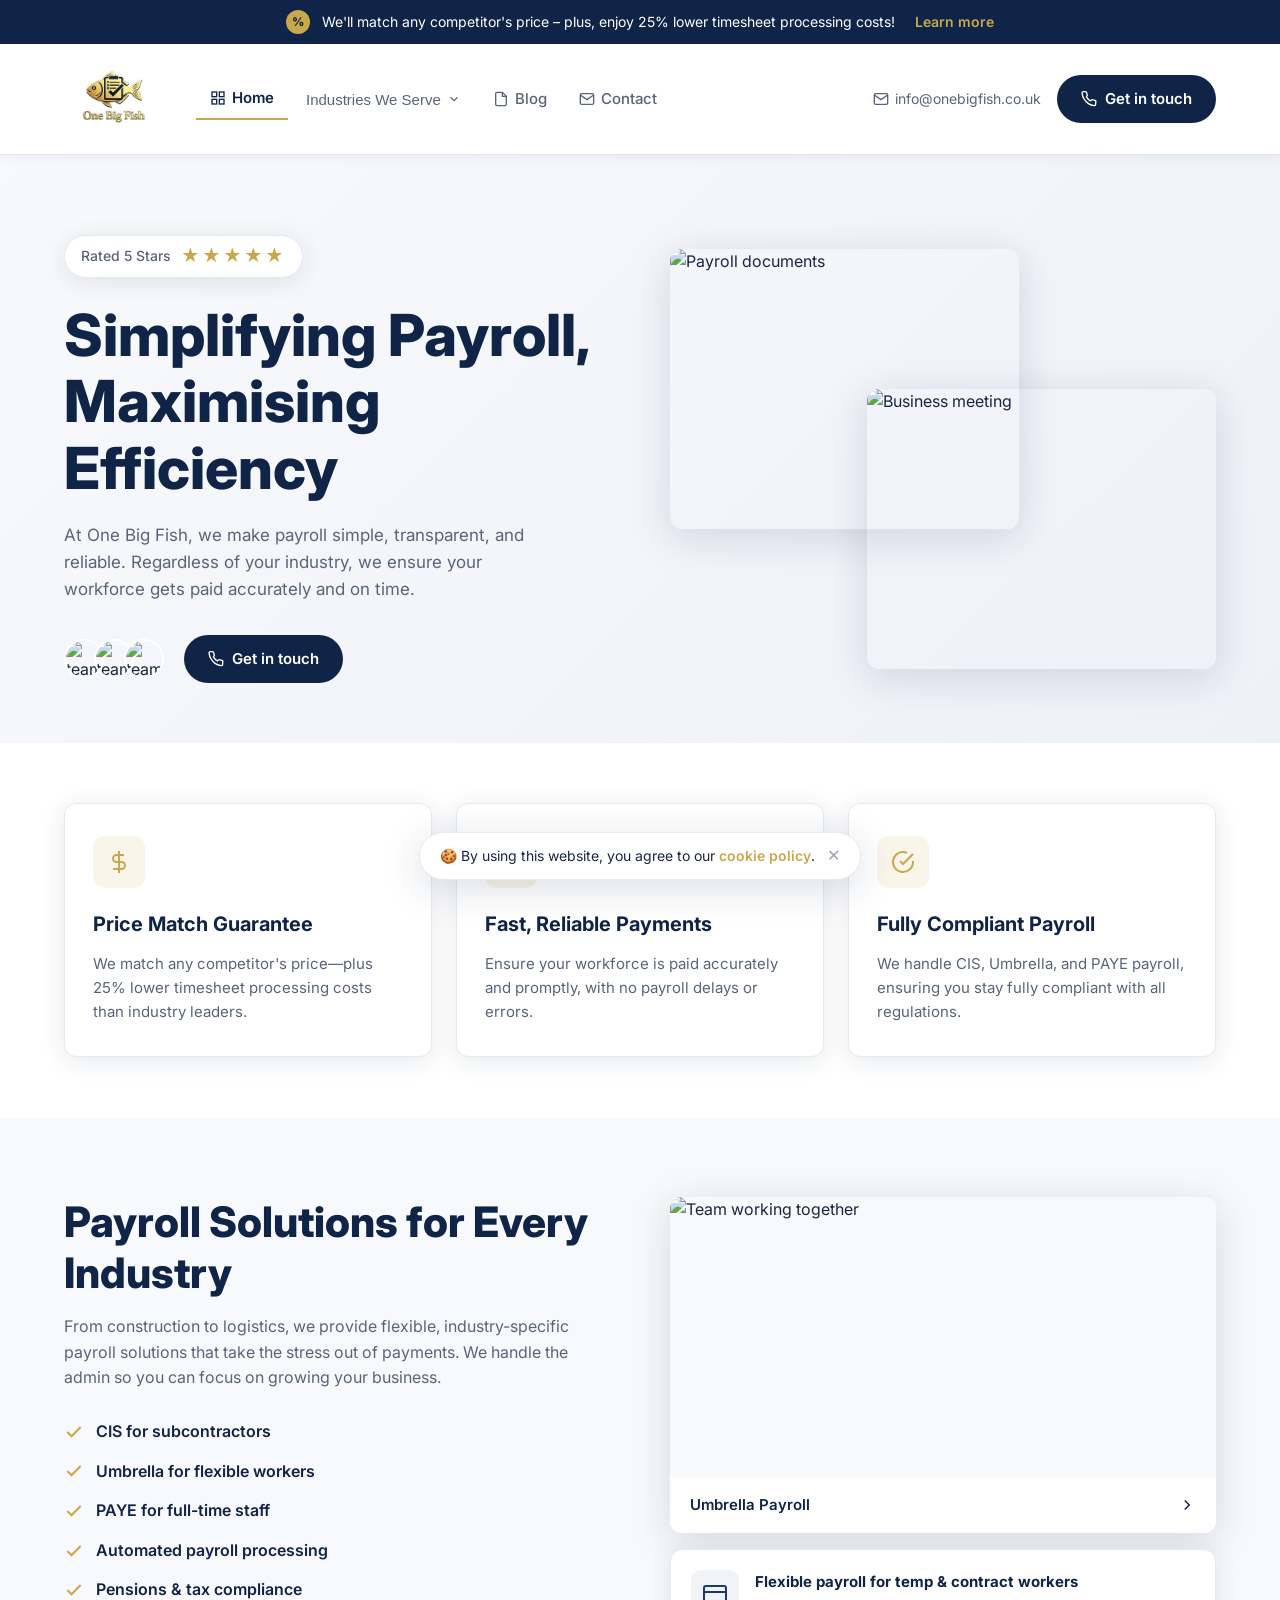
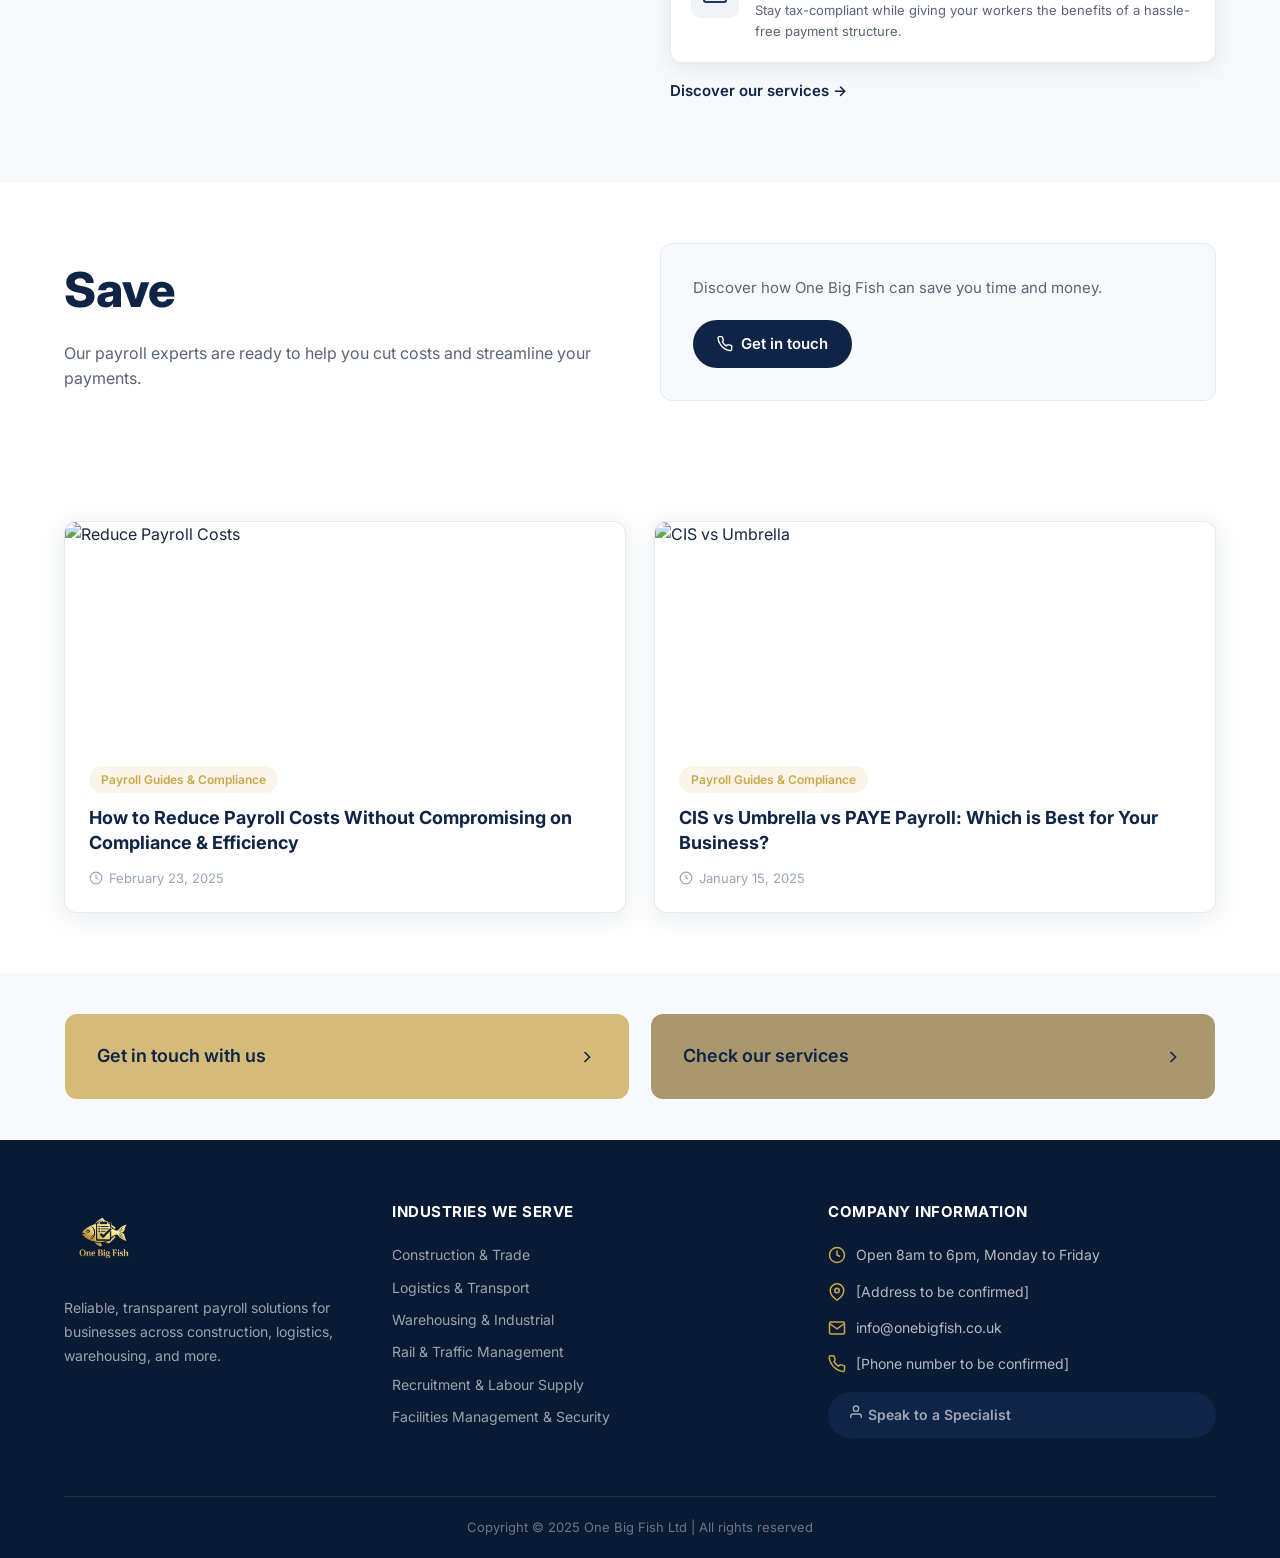
==== index.html @ beb36ab1 "Add files via upload" ====
<!DOCTYPE html>
<html lang="en">
<head>
  <meta charset="UTF-8" />
  <meta name="viewport" content="width=device-width, initial-scale=1.0" />
  <title>One Big Fish – Simplifying Payroll, Maximising Efficiency</title>
  <link rel="stylesheet" href="styles.css" />
  <link href="https://fonts.googleapis.com/css2?family=Inter:wght@400;500;600;700;800&display=swap" rel="stylesheet" />
</head>
<body>

<!-- Cookie Banner -->
<div class="cookie-banner" id="cookieBanner">
  <span>🍪 By using this website, you agree to our <a href="#">cookie policy</a>.</span>
  <button onclick="document.getElementById('cookieBanner').style.display='none'">✕</button>
</div>

<!-- Promo Bar -->
<div class="promo-bar">
  <span class="promo-icon">%</span>
  <span>We'll match any competitor's price – plus, enjoy 25% lower timesheet processing costs!</span>
  <a href="contact.html" class="promo-link">Learn more</a>
</div>

<!-- Navigation -->
<nav class="navbar">
  <div class="nav-inner">
    <a href="index.html" class="nav-logo">
      <img src="logo.jpeg" alt="One Big Fish" />
    </a>
    <div class="nav-links">
      <a href="index.html" class="nav-link active">
        <svg width="16" height="16" viewBox="0 0 24 24" fill="none" stroke="currentColor" stroke-width="2"><rect x="3" y="3" width="7" height="7"/><rect x="14" y="3" width="7" height="7"/><rect x="3" y="14" width="7" height="7"/><rect x="14" y="14" width="7" height="7"/></svg>
        Home
      </a>
      <div class="nav-dropdown">
        <button class="nav-link dropdown-toggle">
          Industries We Serve
          <svg width="14" height="14" viewBox="0 0 24 24" fill="none" stroke="currentColor" stroke-width="2"><polyline points="6 9 12 15 18 9"/></svg>
        </button>
        <div class="dropdown-menu">
          <a href="construction-trade.html">🔨 Construction &amp; Trade</a>
          <a href="logistics-transport.html">🚚 Logistics &amp; Transport</a>
          <a href="warehousing-industrial.html">🏭 Warehousing &amp; Industrial</a>
          <a href="rail-traffic-management.html">🚂 Rail &amp; Traffic Management</a>
          <a href="recruitment-labour-supply.html">🌐 Recruitment &amp; Labour Supply</a>
          <a href="facilities-management-security.html">🏢 Facilities Management &amp; Security</a>
        </div>
      </div>
      <a href="blog.html" class="nav-link">
        <svg width="16" height="16" viewBox="0 0 24 24" fill="none" stroke="currentColor" stroke-width="2"><path d="M14 2H6a2 2 0 0 0-2 2v16a2 2 0 0 0 2 2h12a2 2 0 0 0 2-2V8z"/><polyline points="14 2 14 8 20 8"/></svg>
        Blog
      </a>
      <a href="contact.html" class="nav-link">
        <svg width="16" height="16" viewBox="0 0 24 24" fill="none" stroke="currentColor" stroke-width="2"><path d="M4 4h16c1.1 0 2 .9 2 2v12c0 1.1-.9 2-2 2H4c-1.1 0-2-.9-2-2V6c0-1.1.9-2 2-2z"/><polyline points="22,6 12,13 2,6"/></svg>
        Contact
      </a>
    </div>
    <div class="nav-right">
      <a href="mailto:info@onebigfish.co.uk" class="nav-email">
        <svg width="16" height="16" viewBox="0 0 24 24" fill="none" stroke="currentColor" stroke-width="2"><path d="M4 4h16c1.1 0 2 .9 2 2v12c0 1.1-.9 2-2 2H4c-1.1 0-2-.9-2-2V6c0-1.1.9-2 2-2z"/><polyline points="22,6 12,13 2,6"/></svg>
        info@onebigfish.co.uk
      </a>
      <a href="contact.html" class="btn-primary">
        <svg width="16" height="16" viewBox="0 0 24 24" fill="none" stroke="currentColor" stroke-width="2"><path d="M22 16.92v3a2 2 0 0 1-2.18 2 19.79 19.79 0 0 1-8.63-3.07A19.5 19.5 0 0 1 4.69 12 19.79 19.79 0 0 1 1.61 3.45 2 2 0 0 1 3.58 1h3a2 2 0 0 1 2 1.72 12.84 12.84 0 0 0 .7 2.81 2 2 0 0 1-.45 2.11L8.09 8.91a16 16 0 0 0 6 6l1.27-1.27a2 2 0 0 1 2.11-.45 12.84 12.84 0 0 0 2.81.7A2 2 0 0 1 22 16.92z"/></svg>
        Get in touch
      </a>
    </div>
    <button class="hamburger" id="hamburger" onclick="toggleMenu()">
      <span></span><span></span><span></span>
    </button>
  </div>
</nav>

<!-- Mobile Menu -->
<div class="mobile-menu" id="mobileMenu">
  <a href="index.html">Home</a>
  <a href="industries.html">Industries We Serve</a>
  <a href="blog.html">Blog</a>
  <a href="contact.html">Contact</a>
  <a href="contact.html" class="btn-primary">Get in touch</a>
</div>

<!-- Hero Section -->
<section class="hero">
  <div class="hero-inner">
    <div class="hero-content">
      <div class="hero-rating">
        <span class="rating-label">Rated 5 Stars</span>
        <div class="stars">★★★★★</div>
      </div>
      <h1>Simplifying Payroll,<br />Maximising Efficiency</h1>
      <p>At One Big Fish, we make payroll simple, transparent, and reliable. Regardless of your industry, we ensure your workforce gets paid accurately and on time.</p>
      <div class="hero-cta">
        <div class="avatar-stack">
          <img src="https://i.pravatar.cc/40?img=1" alt="team" />
          <img src="https://i.pravatar.cc/40?img=2" alt="team" />
          <img src="https://i.pravatar.cc/40?img=3" alt="team" />
        </div>
        <a href="contact.html" class="btn-primary">
          <svg width="16" height="16" viewBox="0 0 24 24" fill="none" stroke="currentColor" stroke-width="2"><path d="M22 16.92v3a2 2 0 0 1-2.18 2 19.79 19.79 0 0 1-8.63-3.07A19.5 19.5 0 0 1 4.69 12 19.79 19.79 0 0 1 1.61 3.45 2 2 0 0 1 3.58 1h3a2 2 0 0 1 2 1.72 12.84 12.84 0 0 0 .7 2.81 2 2 0 0 1-.45 2.11L8.09 8.91a16 16 0 0 0 6 6l1.27-1.27a2 2 0 0 1 2.11-.45 12.84 12.84 0 0 0 2.81.7A2 2 0 0 1 22 16.92z"/></svg>
          Get in touch
        </a>
      </div>
    </div>
    <div class="hero-images">
      <div class="hero-img-top">
        <img src="https://images.unsplash.com/photo-1554224155-6726b3ff858f?w=500&q=80" alt="Payroll documents" />
      </div>
      <div class="hero-img-bottom">
        <img src="https://images.unsplash.com/photo-1521737852567-6949f3f9f2b5?w=500&q=80" alt="Business meeting" />
      </div>
    </div>
  </div>
</section>

<!-- Features Cards -->
<section class="features">
  <div class="container">
    <div class="features-grid">
      <div class="feature-card">
        <div class="feature-icon gold">
          <svg width="24" height="24" viewBox="0 0 24 24" fill="none" stroke="currentColor" stroke-width="2"><line x1="12" y1="1" x2="12" y2="23"/><path d="M17 5H9.5a3.5 3.5 0 0 0 0 7h5a3.5 3.5 0 0 1 0 7H6"/></svg>
        </div>
        <h3>Price Match Guarantee</h3>
        <p>We match any competitor's price—plus 25% lower timesheet processing costs than industry leaders.</p>
      </div>
      <div class="feature-card">
        <div class="feature-icon gold">
          <svg width="24" height="24" viewBox="0 0 24 24" fill="none" stroke="currentColor" stroke-width="2"><circle cx="12" cy="12" r="10"/><polyline points="12 6 12 12 16 14"/></svg>
        </div>
        <h3>Fast, Reliable Payments</h3>
        <p>Ensure your workforce is paid accurately and promptly, with no payroll delays or errors.</p>
      </div>
      <div class="feature-card">
        <div class="feature-icon gold">
          <svg width="24" height="24" viewBox="0 0 24 24" fill="none" stroke="currentColor" stroke-width="2"><path d="M22 11.08V12a10 10 0 1 1-5.93-9.14"/><polyline points="22 4 12 14.01 9 11.01"/></svg>
        </div>
        <h3>Fully Compliant Payroll</h3>
        <p>We handle CIS, Umbrella, and PAYE payroll, ensuring you stay fully compliant with all regulations.</p>
      </div>
    </div>
  </div>
</section>

<!-- Payroll Solutions Section -->
<section class="solutions">
  <div class="container">
    <div class="solutions-grid">
      <div class="solutions-content">
        <h2>Payroll Solutions for Every Industry</h2>
        <p>From construction to logistics, we provide flexible, industry-specific payroll solutions that take the stress out of payments. We handle the admin so you can focus on growing your business.</p>
        <ul class="checklist">
          <li><svg width="20" height="20" viewBox="0 0 24 24" fill="none" stroke="#C9A84C" stroke-width="2.5"><polyline points="20 6 9 17 4 12"/></svg> CIS for subcontractors</li>
          <li><svg width="20" height="20" viewBox="0 0 24 24" fill="none" stroke="#C9A84C" stroke-width="2.5"><polyline points="20 6 9 17 4 12"/></svg> Umbrella for flexible workers</li>
          <li><svg width="20" height="20" viewBox="0 0 24 24" fill="none" stroke="#C9A84C" stroke-width="2.5"><polyline points="20 6 9 17 4 12"/></svg> PAYE for full-time staff</li>
          <li><svg width="20" height="20" viewBox="0 0 24 24" fill="none" stroke="#C9A84C" stroke-width="2.5"><polyline points="20 6 9 17 4 12"/></svg> Automated payroll processing</li>
          <li><svg width="20" height="20" viewBox="0 0 24 24" fill="none" stroke="#C9A84C" stroke-width="2.5"><polyline points="20 6 9 17 4 12"/></svg> Pensions &amp; tax compliance</li>
        </ul>
      </div>
      <div class="solutions-right">
        <div class="solutions-img-card">
          <img src="https://images.unsplash.com/photo-1600880292203-757bb62b4baf?w=600&q=80" alt="Team working together" />
          <div class="img-label">
            <span>Umbrella Payroll</span>
            <svg width="18" height="18" viewBox="0 0 24 24" fill="none" stroke="currentColor" stroke-width="2"><polyline points="9 18 15 12 9 6"/></svg>
          </div>
        </div>
        <div class="solutions-mini-card">
          <div class="mini-icon">
            <svg width="24" height="24" viewBox="0 0 24 24" fill="none" stroke="#1a3a6b" stroke-width="2"><rect x="1" y="4" width="22" height="16" rx="2" ry="2"/><line x1="1" y1="10" x2="23" y2="10"/></svg>
          </div>
          <div>
            <strong>Flexible payroll for temp &amp; contract workers</strong>
            <p>Stay tax-compliant while giving your workers the benefits of a hassle-free payment structure.</p>
          </div>
        </div>
        <a href="industries.html" class="discover-link">Discover our services →</a>
      </div>
    </div>
  </div>
</section>

<!-- Save Section -->
<section class="save-section">
  <div class="container">
    <div class="save-grid">
      <div class="save-content">
        <h2>Save</h2>
        <p>Our payroll experts are ready to help you cut costs and streamline your payments.</p>
      </div>
      <div class="save-card">
        <p>Discover how One Big Fish can save you time and money.</p>
        <a href="contact.html" class="btn-primary">
          <svg width="16" height="16" viewBox="0 0 24 24" fill="none" stroke="currentColor" stroke-width="2"><path d="M22 16.92v3a2 2 0 0 1-2.18 2 19.79 19.79 0 0 1-8.63-3.07A19.5 19.5 0 0 1 4.69 12 19.79 19.79 0 0 1 1.61 3.45 2 2 0 0 1 3.58 1h3a2 2 0 0 1 2 1.72 12.84 12.84 0 0 0 .7 2.81 2 2 0 0 1-.45 2.11L8.09 8.91a16 16 0 0 0 6 6l1.27-1.27a2 2 0 0 1 2.11-.45 12.84 12.84 0 0 0 2.81.7A2 2 0 0 1 22 16.92z"/></svg>
          Get in touch
        </a>
      </div>
    </div>
  </div>
</section>

<!-- Blog Section -->
<section class="blog-section">
  <div class="container">
    <div class="blog-grid">
      <article class="blog-card">
        <div class="blog-img">
          <img src="https://images.unsplash.com/photo-1573497620053-ea5300f94f21?w=600&q=80" alt="Reduce Payroll Costs" />
        </div>
        <div class="blog-body">
          <span class="blog-tag">Payroll Guides &amp; Compliance</span>
          <h3>How to Reduce Payroll Costs Without Compromising on Compliance &amp; Efficiency</h3>
          <div class="blog-meta">
            <svg width="14" height="14" viewBox="0 0 24 24" fill="none" stroke="currentColor" stroke-width="2"><circle cx="12" cy="12" r="10"/><polyline points="12 6 12 12 16 14"/></svg>
            February 23, 2025
          </div>
        </div>
      </article>
      <article class="blog-card">
        <div class="blog-img">
          <img src="https://images.unsplash.com/photo-1556742049-0cfed4f6a45d?w=600&q=80" alt="CIS vs Umbrella" />
        </div>
        <div class="blog-body">
          <span class="blog-tag">Payroll Guides &amp; Compliance</span>
          <h3>CIS vs Umbrella vs PAYE Payroll: Which is Best for Your Business?</h3>
          <div class="blog-meta">
            <svg width="14" height="14" viewBox="0 0 24 24" fill="none" stroke="currentColor" stroke-width="2"><circle cx="12" cy="12" r="10"/><polyline points="12 6 12 12 16 14"/></svg>
            January 15, 2025
          </div>
        </div>
      </article>
    </div>
  </div>
</section>

<!-- CTA Banner -->
<section class="cta-banner">
  <div class="container">
    <div class="cta-grid">
      <a href="contact.html" class="cta-card cta-card--left">
        <span>Get in touch with us</span>
        <svg width="20" height="20" viewBox="0 0 24 24" fill="none" stroke="currentColor" stroke-width="2"><polyline points="9 18 15 12 9 6"/></svg>
      </a>
      <a href="industries.html" class="cta-card cta-card--right">
        <span>Check our services</span>
        <svg width="20" height="20" viewBox="0 0 24 24" fill="none" stroke="currentColor" stroke-width="2"><polyline points="9 18 15 12 9 6"/></svg>
      </a>
    </div>
  </div>
</section>

<!-- Footer -->
<footer class="footer">
  <div class="container">
    <div class="footer-grid">
      <div class="footer-brand">
        <img src="logo.jpeg" alt="One Big Fish" />
        <p>Reliable, transparent payroll solutions for businesses across construction, logistics, warehousing, and more.</p>
      </div>
      <div class="footer-col">
        <h4>Industries We Serve</h4>
        <a href="construction-trade.html">Construction &amp; Trade</a>
        <a href="logistics-transport.html">Logistics &amp; Transport</a>
        <a href="warehousing-industrial.html">Warehousing &amp; Industrial</a>
        <a href="rail-traffic-management.html">Rail &amp; Traffic Management</a>
        <a href="recruitment-labour-supply.html">Recruitment &amp; Labour Supply</a>
        <a href="facilities-management-security.html">Facilities Management &amp; Security</a>
      </div>
      <div class="footer-col">
        <h4>Company Information</h4>
        <div class="footer-info-item">
          <svg width="18" height="18" viewBox="0 0 24 24" fill="none" stroke="#C9A84C" stroke-width="2"><circle cx="12" cy="12" r="10"/><polyline points="12 6 12 12 16 14"/></svg>
          <span>Open 8am to 6pm, Monday to Friday</span>
        </div>
        <div class="footer-info-item">
          <svg width="18" height="18" viewBox="0 0 24 24" fill="none" stroke="#C9A84C" stroke-width="2"><path d="M21 10c0 7-9 13-9 13s-9-6-9-13a9 9 0 0 1 18 0z"/><circle cx="12" cy="10" r="3"/></svg>
          <span>[Address to be confirmed]</span>
        </div>
        <div class="footer-info-item">
          <svg width="18" height="18" viewBox="0 0 24 24" fill="none" stroke="#C9A84C" stroke-width="2"><path d="M4 4h16c1.1 0 2 .9 2 2v12c0 1.1-.9 2-2 2H4c-1.1 0-2-.9-2-2V6c0-1.1.9-2 2-2z"/><polyline points="22,6 12,13 2,6"/></svg>
          <span>info@onebigfish.co.uk</span>
        </div>
        <div class="footer-info-item">
          <svg width="18" height="18" viewBox="0 0 24 24" fill="none" stroke="#C9A84C" stroke-width="2"><path d="M22 16.92v3a2 2 0 0 1-2.18 2 19.79 19.79 0 0 1-8.63-3.07A19.5 19.5 0 0 1 4.69 12 19.79 19.79 0 0 1 1.61 3.45 2 2 0 0 1 3.58 1h3a2 2 0 0 1 2 1.72 12.84 12.84 0 0 0 .7 2.81 2 2 0 0 1-.45 2.11L8.09 8.91a16 16 0 0 0 6 6l1.27-1.27a2 2 0 0 1 2.11-.45 12.84 12.84 0 0 0 2.81.7A2 2 0 0 1 22 16.92z"/></svg>
          <span>[Phone number to be confirmed]</span>
        </div>
        <a href="contact.html" class="btn-footer">
          <svg width="16" height="16" viewBox="0 0 24 24" fill="none" stroke="currentColor" stroke-width="2"><path d="M20 21v-2a4 4 0 0 0-4-4H8a4 4 0 0 0-4 4v2"/><circle cx="12" cy="7" r="4"/></svg>
          Speak to a Specialist
        </a>
      </div>
    </div>
    <div class="footer-bottom">
      <span>Copyright © 2025 One Big Fish Ltd | All rights reserved</span>
    </div>
  </div>
</footer>

<script src="scripts.js"></script>
</body>
</html>
---- styles.css ----
/* ===== RESET & BASE ===== */
*, *::before, *::after { box-sizing: border-box; margin: 0; padding: 0; }

:root {
  --navy: #0f2447;
  --navy-dark: #091a35;
  --gold: #C9A84C;
  --gold-light: #e8c96d;
  --white: #ffffff;
  --off-white: #f8f9fc;
  --gray-100: #f1f3f7;
  --gray-200: #e5e9f0;
  --gray-400: #9aa3b5;
  --gray-600: #5a6478;
  --gray-800: #2d3748;
  --text: #1a2540;
  --radius: 12px;
  --radius-sm: 8px;
  --shadow: 0 4px 24px rgba(15,36,71,0.10);
  --shadow-lg: 0 8px 40px rgba(15,36,71,0.15);
}

html { scroll-behavior: smooth; }

body {
  font-family: 'Inter', sans-serif;
  color: var(--text);
  background: var(--white);
  line-height: 1.6;
  font-size: 16px;
}

a { text-decoration: none; color: inherit; }
img { max-width: 100%; display: block; }
ul { list-style: none; }

.container {
  max-width: 1200px;
  margin: 0 auto;
  padding: 0 24px;
}

/* ===== BUTTONS ===== */
.btn-primary {
  display: inline-flex;
  align-items: center;
  gap: 8px;
  background: var(--navy);
  color: var(--white);
  padding: 12px 24px;
  border-radius: 50px;
  font-weight: 600;
  font-size: 15px;
  transition: background 0.2s, transform 0.15s;
  white-space: nowrap;
}
.btn-primary:hover { background: var(--gold); color: var(--navy); transform: translateY(-1px); }

.btn-submit {
  width: 100%;
  background: var(--navy);
  color: var(--white);
  padding: 16px;
  border: none;
  border-radius: var(--radius);
  font-size: 16px;
  font-weight: 700;
  cursor: pointer;
  transition: background 0.2s;
}
.btn-submit:hover { background: var(--gold); color: var(--navy); }

.btn-footer {
  display: inline-flex;
  align-items: center;
  gap: 8px;
  background: var(--navy);
  color: var(--white);
  padding: 12px 20px;
  border-radius: 50px;
  font-weight: 600;
  font-size: 14px;
  margin-top: 16px;
  transition: background 0.2s;
}
.btn-footer:hover { background: var(--gold); color: var(--navy); }

/* ===== PROMO BAR ===== */
.promo-bar {
  background: var(--navy);
  color: var(--white);
  display: flex;
  align-items: center;
  justify-content: center;
  gap: 12px;
  padding: 10px 24px;
  font-size: 14px;
}
.promo-icon {
  background: var(--gold);
  color: var(--navy);
  width: 24px; height: 24px;
  border-radius: 50%;
  display: flex; align-items: center; justify-content: center;
  font-weight: 800; font-size: 12px;
  flex-shrink: 0;
}
.promo-link { color: var(--gold); font-weight: 600; margin-left: 8px; }
.promo-link:hover { text-decoration: underline; }

/* ===== NAVBAR ===== */
.navbar {
  background: var(--white);
  border-bottom: 1px solid var(--gray-200);
  position: sticky;
  top: 0;
  z-index: 100;
  box-shadow: 0 2px 12px rgba(15,36,71,0.06);
}
.nav-inner {
  max-width: 1200px;
  margin: 0 auto;
  padding: 0 24px;
  display: flex;
  align-items: center;
  gap: 32px;
  height: 110px;
}
.nav-logo img {
  height: 100px;
  width: auto;
  object-fit: contain;
  border-radius: 8px;
}
.nav-links {
  display: flex;
  align-items: center;
  gap: 4px;
  flex: 1;
}
.nav-link {
  display: flex;
  align-items: center;
  gap: 6px;
  padding: 8px 14px;
  border-radius: var(--radius-sm);
  font-size: 15px;
  font-weight: 500;
  color: var(--gray-600);
  background: none;
  border: none;
  cursor: pointer;
  transition: color 0.2s, background 0.2s;
}
.nav-link:hover, .nav-link.active { color: var(--navy); background: var(--gray-100); }
.nav-link.active { color: var(--navy); font-weight: 600; border-bottom: 2px solid var(--gold); border-radius: 0; background: none; }

/* Dropdown */
.nav-dropdown { position: relative; }
.dropdown-toggle { font-size: 15px; }
.dropdown-menu {
  display: none;
  position: absolute;
  top: calc(100% + 8px);
  left: 0;
  background: var(--white);
  border: 1px solid var(--gray-200);
  border-radius: var(--radius);
  box-shadow: var(--shadow-lg);
  min-width: 240px;
  padding: 8px;
  z-index: 200;
}
.dropdown-menu.open { display: block; }
.dropdown-menu a {
  display: block;
  padding: 10px 14px;
  font-size: 14px;
  color: var(--gray-600);
  border-radius: var(--radius-sm);
  transition: background 0.15s, color 0.15s;
}
.dropdown-menu a:hover { background: var(--gray-100); color: var(--navy); }
.nav-dropdown:hover .dropdown-menu { display: block; }

.nav-right {
  display: flex;
  align-items: center;
  gap: 16px;
  margin-left: auto;
}
.nav-email {
  display: flex;
  align-items: center;
  gap: 6px;
  font-size: 14px;
  color: var(--gray-600);
  transition: color 0.2s;
}
.nav-email:hover { color: var(--navy); }

/* Hamburger */
.hamburger {
  display: none;
  flex-direction: column;
  gap: 5px;
  background: none;
  border: none;
  cursor: pointer;
  padding: 4px;
  margin-left: auto;
}
.hamburger span {
  width: 24px; height: 2px;
  background: var(--navy);
  border-radius: 2px;
  transition: 0.3s;
}

/* Mobile Menu */
.mobile-menu {
  display: none;
  flex-direction: column;
  background: var(--white);
  border-bottom: 1px solid var(--gray-200);
  padding: 16px 24px;
  gap: 8px;
}
.mobile-menu.open { display: flex; }
.mobile-menu a {
  padding: 10px 0;
  font-size: 16px;
  color: var(--gray-600);
  border-bottom: 1px solid var(--gray-100);
}
.mobile-menu a:last-child { border-bottom: none; }

/* ===== COOKIE BANNER ===== */
.cookie-banner {
  position: fixed;
  bottom: 20px;
  left: 50%;
  transform: translateX(-50%);
  background: var(--white);
  border: 1px solid var(--gray-200);
  border-radius: 50px;
  padding: 12px 20px;
  display: flex;
  align-items: center;
  gap: 12px;
  box-shadow: var(--shadow-lg);
  font-size: 14px;
  z-index: 500;
  white-space: nowrap;
}
.cookie-banner a { color: var(--gold); font-weight: 600; }
.cookie-banner button {
  background: none; border: none; cursor: pointer;
  font-size: 16px; color: var(--gray-400);
}

/* ===== HERO ===== */
.hero {
  background: linear-gradient(135deg, #f8f9fc 0%, #eef1f8 100%);
  padding: 80px 0 60px;
  overflow: hidden;
}
.hero-inner {
  max-width: 1200px;
  margin: 0 auto;
  padding: 0 24px;
  display: grid;
  grid-template-columns: 1fr 1fr;
  gap: 60px;
  align-items: center;
}
.hero-rating {
  display: inline-flex;
  align-items: center;
  gap: 10px;
  background: var(--white);
  border: 1px solid var(--gray-200);
  border-radius: 50px;
  padding: 6px 16px;
  margin-bottom: 24px;
  font-size: 14px;
  font-weight: 500;
  box-shadow: var(--shadow);
}
.rating-label { color: var(--gray-600); }
.stars { color: var(--gold); font-size: 18px; letter-spacing: 2px; }

.hero h1 {
  font-size: clamp(36px, 5vw, 58px);
  font-weight: 800;
  color: var(--navy);
  line-height: 1.15;
  margin-bottom: 20px;
}
.hero p {
  font-size: 17px;
  color: var(--gray-600);
  max-width: 480px;
  margin-bottom: 32px;
}
.hero-cta {
  display: flex;
  align-items: center;
  gap: 20px;
}
.avatar-stack {
  display: flex;
}
.avatar-stack img {
  width: 40px; height: 40px;
  border-radius: 50%;
  border: 2px solid var(--white);
  margin-left: -10px;
  object-fit: cover;
}
.avatar-stack img:first-child { margin-left: 0; }

.hero-images {
  position: relative;
  height: 420px;
}
.hero-img-top {
  position: absolute;
  top: 0; left: 0;
  width: 64%;
  border-radius: var(--radius);
  overflow: hidden;
  box-shadow: var(--shadow-lg);
}
.hero-img-top img { width: 100%; height: 280px; object-fit: cover; }
.hero-img-bottom {
  position: absolute;
  bottom: 0; right: 0;
  width: 64%;
  border-radius: var(--radius);
  overflow: hidden;
  box-shadow: var(--shadow-lg);
}
.hero-img-bottom img { width: 100%; height: 280px; object-fit: cover; }

/* ===== FEATURES ===== */
.features { padding: 60px 0; background: var(--white); }
.features-grid {
  display: grid;
  grid-template-columns: repeat(3, 1fr);
  gap: 24px;
}
.feature-card {
  background: var(--white);
  border: 1px solid var(--gray-200);
  border-radius: var(--radius);
  padding: 32px 28px;
  box-shadow: var(--shadow);
  transition: box-shadow 0.2s, transform 0.2s;
}
.feature-card:hover { box-shadow: var(--shadow-lg); transform: translateY(-3px); }
.feature-icon {
  width: 52px; height: 52px;
  border-radius: 12px;
  display: flex; align-items: center; justify-content: center;
  margin-bottom: 20px;
}
.feature-icon.gold { background: rgba(201,168,76,0.12); color: var(--gold); }
.feature-card h3 { font-size: 20px; font-weight: 700; color: var(--navy); margin-bottom: 12px; }
.feature-card p { font-size: 15px; color: var(--gray-600); line-height: 1.6; }

/* ===== SOLUTIONS ===== */
.solutions { padding: 80px 0; background: var(--off-white); }
.solutions-grid {
  display: grid;
  grid-template-columns: 1fr 1fr;
  gap: 60px;
  align-items: start;
}
.solutions-content h2 {
  font-size: clamp(28px, 4vw, 42px);
  font-weight: 800;
  color: var(--navy);
  line-height: 1.2;
  margin-bottom: 16px;
}
.solutions-content p { font-size: 16px; color: var(--gray-600); margin-bottom: 28px; }

.checklist { display: flex; flex-direction: column; gap: 14px; }
.checklist li {
  display: flex;
  align-items: center;
  gap: 12px;
  font-size: 16px;
  font-weight: 600;
  color: var(--navy);
}

.solutions-img-card {
  border-radius: var(--radius);
  overflow: hidden;
  box-shadow: var(--shadow-lg);
  margin-bottom: 16px;
}
.solutions-img-card img { width: 100%; height: 280px; object-fit: cover; }
.img-label {
  background: var(--white);
  padding: 16px 20px;
  display: flex;
  justify-content: space-between;
  align-items: center;
  font-weight: 600;
  color: var(--navy);
  font-size: 15px;
}

.solutions-mini-card {
  background: var(--white);
  border: 1px solid var(--gray-200);
  border-radius: var(--radius);
  padding: 20px;
  display: flex;
  gap: 16px;
  align-items: flex-start;
  box-shadow: var(--shadow);
  margin-bottom: 16px;
}
.mini-icon {
  background: var(--gray-100);
  width: 48px; height: 48px;
  border-radius: 10px;
  display: flex; align-items: center; justify-content: center;
  flex-shrink: 0;
}
.solutions-mini-card strong { display: block; font-size: 15px; color: var(--navy); margin-bottom: 6px; }
.solutions-mini-card p { font-size: 13px; color: var(--gray-600); }

.discover-link {
  color: var(--navy);
  font-weight: 600;
  font-size: 15px;
  display: flex;
  align-items: center;
  gap: 6px;
  transition: color 0.2s;
}
.discover-link:hover { color: var(--gold); }

/* ===== SAVE SECTION ===== */
.save-section { padding: 60px 0; background: var(--white); }
.save-grid {
  display: grid;
  grid-template-columns: 1fr 1fr;
  gap: 40px;
  align-items: center;
}
.save-content h2 { font-size: 48px; font-weight: 800; color: var(--navy); margin-bottom: 12px; }
.save-content p { font-size: 16px; color: var(--gray-600); }
.save-card {
  background: var(--off-white);
  border: 1px solid var(--gray-200);
  border-radius: var(--radius);
  padding: 32px;
}
.save-card p { font-size: 15px; color: var(--gray-600); margin-bottom: 20px; }

/* ===== BLOG SECTION ===== */
.blog-section { padding: 60px 0; background: var(--white); }
.blog-grid {
  display: grid;
  grid-template-columns: repeat(2, 1fr);
  gap: 28px;
}
.blog-page-section { padding: 60px 0; }
.blog-page-grid {
  display: grid;
  grid-template-columns: repeat(2, 1fr);
  gap: 28px;
}
.blog-card {
  background: var(--white);
  border: 1px solid var(--gray-200);
  border-radius: var(--radius);
  overflow: hidden;
  box-shadow: var(--shadow);
  transition: box-shadow 0.2s, transform 0.2s;
}
.blog-card:hover { box-shadow: var(--shadow-lg); transform: translateY(-3px); }
.blog-img img { width: 100%; height: 220px; object-fit: cover; }
.blog-body { padding: 24px; }
.blog-tag {
  display: inline-block;
  background: rgba(201,168,76,0.12);
  color: var(--gold);
  font-size: 12px;
  font-weight: 600;
  padding: 4px 12px;
  border-radius: 50px;
  margin-bottom: 12px;
}
.blog-body h3 { font-size: 18px; font-weight: 700; color: var(--navy); line-height: 1.4; margin-bottom: 12px; }
.blog-meta {
  display: flex;
  align-items: center;
  gap: 6px;
  font-size: 13px;
  color: var(--gray-400);
}

/* ===== CTA BANNER ===== */
.cta-banner { padding: 40px 0; background: var(--off-white); }
.cta-grid {
  display: grid;
  grid-template-columns: 1fr 1fr;
  gap: 20px;
}
.cta-card {
  display: flex;
  justify-content: space-between;
  align-items: center;
  padding: 28px 32px;
  border-radius: var(--radius);
  font-size: 18px;
  font-weight: 600;
  color: var(--navy);
  transition: opacity 0.2s, transform 0.2s;
  border: 1px solid rgba(255,255,255,0.3);
}
.cta-card:hover { transform: translateY(-2px); opacity: 0.92; }
.cta-card--left {
  background: url('https://images.unsplash.com/photo-1521737852567-6949f3f9f2b5?w=600&q=60') center/cover;
  position: relative;
}
.cta-card--left::before {
  content: '';
  position: absolute; inset: 0;
  background: rgba(201,168,76,0.75);
  border-radius: var(--radius);
}
.cta-card--right {
  background: url('https://images.unsplash.com/photo-1554224155-6726b3ff858f?w=600&q=60') center/cover;
  position: relative;
}
.cta-card--right::before {
  content: '';
  position: absolute; inset: 0;
  background: rgba(139,110,50,0.70);
  border-radius: var(--radius);
}
.cta-card span, .cta-card svg { position: relative; z-index: 1; }

/* ===== FOOTER ===== */
.footer { background: var(--navy-dark); color: var(--white); padding: 60px 0 0; }
.footer-grid {
  display: grid;
  grid-template-columns: 280px 1fr 1fr;
  gap: 48px;
  padding-bottom: 48px;
  border-bottom: 1px solid rgba(255,255,255,0.1);
}
.footer-brand img {
  height: 80px;
  width: auto;
  object-fit: contain;
  margin-bottom: 16px;
  border-radius: 8px;
}
.footer-brand p { font-size: 14px; color: rgba(255,255,255,0.6); line-height: 1.7; }
.footer-col h4 {
  font-size: 15px;
  font-weight: 700;
  color: var(--white);
  margin-bottom: 20px;
  text-transform: uppercase;
  letter-spacing: 0.5px;
}
.footer-col a {
  display: block;
  font-size: 14px;
  color: rgba(255,255,255,0.6);
  margin-bottom: 10px;
  transition: color 0.2s;
}
.footer-col a:hover { color: var(--gold); }
.footer-info-item {
  display: flex;
  align-items: flex-start;
  gap: 10px;
  margin-bottom: 14px;
  font-size: 14px;
  color: rgba(255,255,255,0.7);
}
.footer-info-item svg { flex-shrink: 0; margin-top: 2px; }
.footer-bottom {
  padding: 20px 0;
  font-size: 13px;
  color: rgba(255,255,255,0.4);
  text-align: center;
}

/* ===== PAGE HERO ===== */
.page-hero {
  background: var(--navy);
  padding: 70px 0;
  text-align: center;
}
.page-eyebrow {
  font-size: 14px;
  font-weight: 600;
  color: var(--gold);
  text-transform: uppercase;
  letter-spacing: 1px;
  margin-bottom: 16px;
}
.page-hero h1 {
  font-size: clamp(32px, 5vw, 52px);
  font-weight: 800;
  color: var(--white);
  margin-bottom: 16px;
}
.page-sub { font-size: 18px; color: rgba(255,255,255,0.7); max-width: 600px; margin: 0 auto; }

/* ===== CONTACT PAGE ===== */
.contact-section { padding: 70px 0; }
.contact-grid {
  display: grid;
  grid-template-columns: 1fr 1.4fr;
  gap: 60px;
}
.contact-info h2 { font-size: 28px; font-weight: 700; color: var(--navy); margin-bottom: 28px; }
.contact-info-item {
  display: flex;
  align-items: flex-start;
  gap: 14px;
  margin-bottom: 20px;
  font-size: 16px;
  color: var(--gray-600);
}
.contact-info-icon {
  width: 36px; height: 36px;
  background: rgba(201,168,76,0.1);
  border-radius: 8px;
  display: flex; align-items: center; justify-content: center;
  flex-shrink: 0;
}
.map-placeholder { margin-top: 24px; border-radius: var(--radius); overflow: hidden; }

.contact-form-wrap h2 { font-size: 28px; font-weight: 700; color: var(--navy); margin-bottom: 12px; }
.contact-form-wrap > p { font-size: 15px; color: var(--gray-600); margin-bottom: 28px; }
.contact-form { display: flex; flex-direction: column; gap: 20px; }
.form-row { display: grid; grid-template-columns: 1fr 1fr; gap: 20px; }
.form-group { display: flex; flex-direction: column; gap: 8px; }
.form-group label { font-size: 14px; font-weight: 600; color: var(--navy); }
.form-group input, .form-group textarea, .form-group select {
  padding: 12px 16px;
  border: 1px solid var(--gray-200);
  border-radius: var(--radius-sm);
  font-size: 15px;
  font-family: inherit;
  color: var(--text);
  background: var(--white);
  transition: border 0.2s;
  outline: none;
}
.form-group input:focus, .form-group textarea:focus {
  border-color: var(--gold);
  box-shadow: 0 0 0 3px rgba(201,168,76,0.12);
}
.form-group textarea { resize: vertical; min-height: 120px; }

/* ===== INDUSTRIES PAGE ===== */
.industries-section { padding: 70px 0; }
.industry-block {
  display: grid;
  grid-template-columns: 1fr 1fr;
  gap: 60px;
  align-items: center;
  padding: 60px 0;
  border-bottom: 1px solid var(--gray-200);
}
.industry-block:last-child { border-bottom: none; }
.industry-block--reverse .industry-content { order: 2; }
.industry-block--reverse .industry-img { order: 1; }
.industry-icon { font-size: 40px; margin-bottom: 16px; }
.industry-content h2 { font-size: clamp(24px, 3vw, 36px); font-weight: 800; color: var(--navy); margin-bottom: 14px; }
.industry-content p { font-size: 16px; color: var(--gray-600); margin-bottom: 24px; }
.industry-content .checklist { margin-bottom: 28px; }
.industry-img img { width: 100%; height: 340px; object-fit: cover; border-radius: var(--radius); box-shadow: var(--shadow-lg); }

/* ===== RESPONSIVE ===== */
@media (max-width: 1024px) {
  .hero-inner, .solutions-grid, .save-grid, .contact-grid { grid-template-columns: 1fr; }
  .hero-images { display: none; }
  .features-grid { grid-template-columns: 1fr; }
  .footer-grid { grid-template-columns: 1fr 1fr; }
  .footer-brand { grid-column: 1 / -1; }
  .industry-block, .industry-block--reverse .industry-content, .industry-block--reverse .industry-img { order: unset; grid-template-columns: 1fr; }
  .industry-block { display: flex; flex-direction: column; }
}

@media (max-width: 768px) {
  .nav-links, .nav-right { display: none; }
  .hamburger { display: flex; }
  .hero { padding: 50px 0 40px; }
  .hero h1 { font-size: 34px; }
  .blog-grid, .blog-page-grid { grid-template-columns: 1fr; }
  .cta-grid { grid-template-columns: 1fr; }
  .form-row { grid-template-columns: 1fr; }
  .contact-grid { grid-template-columns: 1fr; }
  .footer-grid { grid-template-columns: 1fr; }
  .solutions-grid { grid-template-columns: 1fr; }
  .features-grid { grid-template-columns: 1fr; }
  .save-grid { grid-template-columns: 1fr; }
  .cookie-banner { white-space: normal; text-align: center; border-radius: var(--radius); width: 90%; }
}
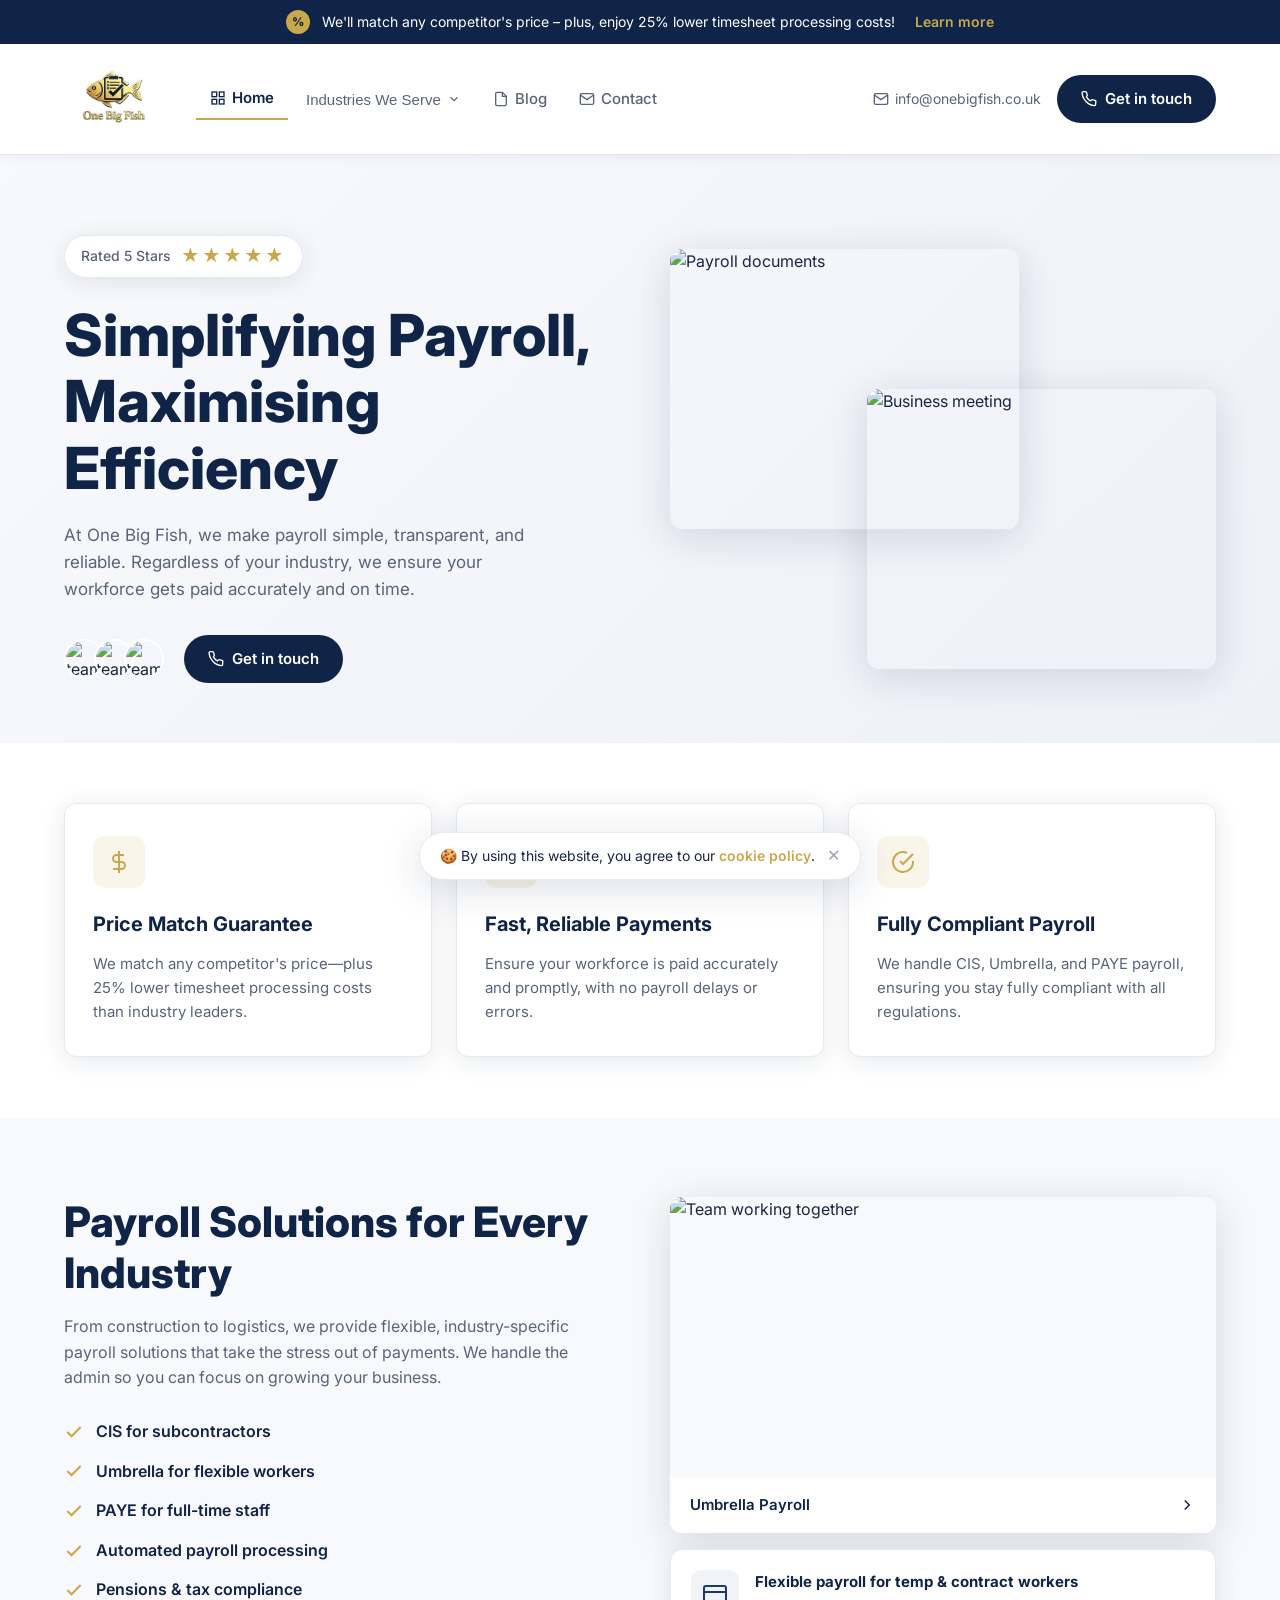
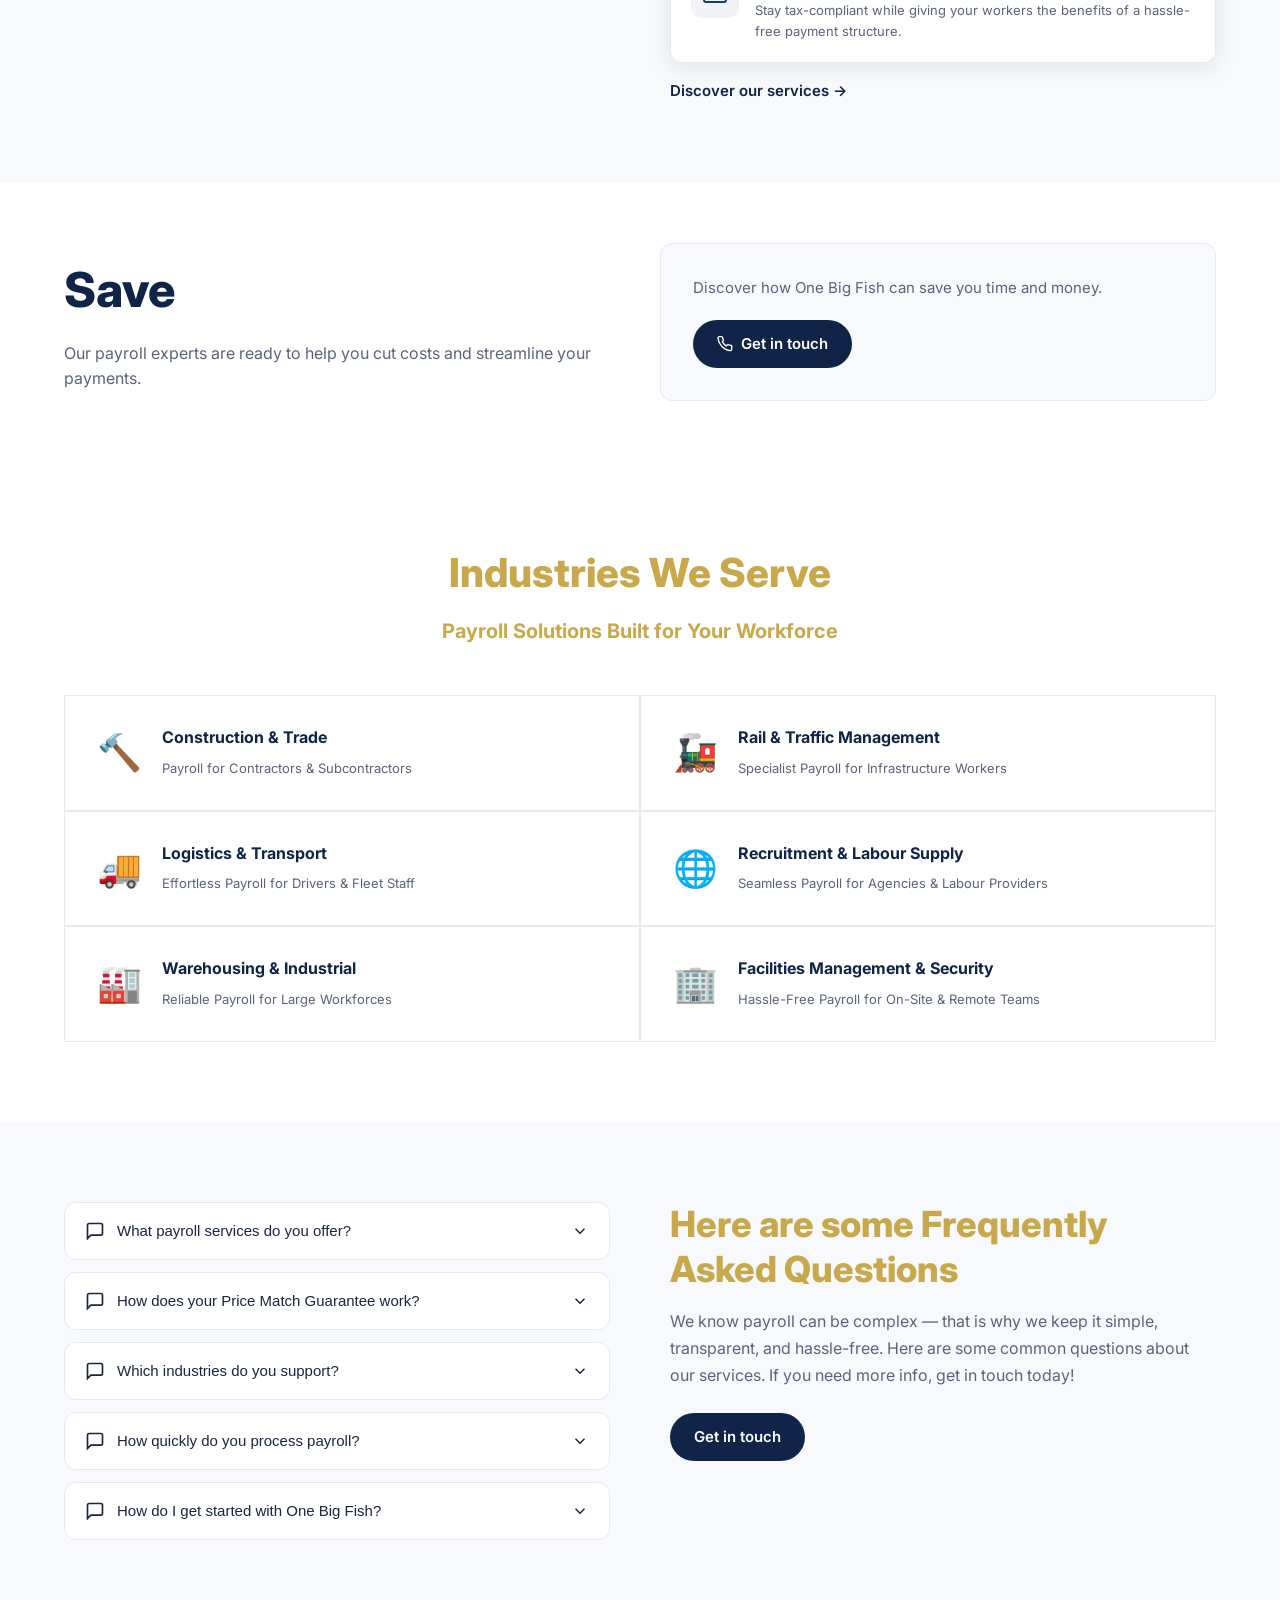
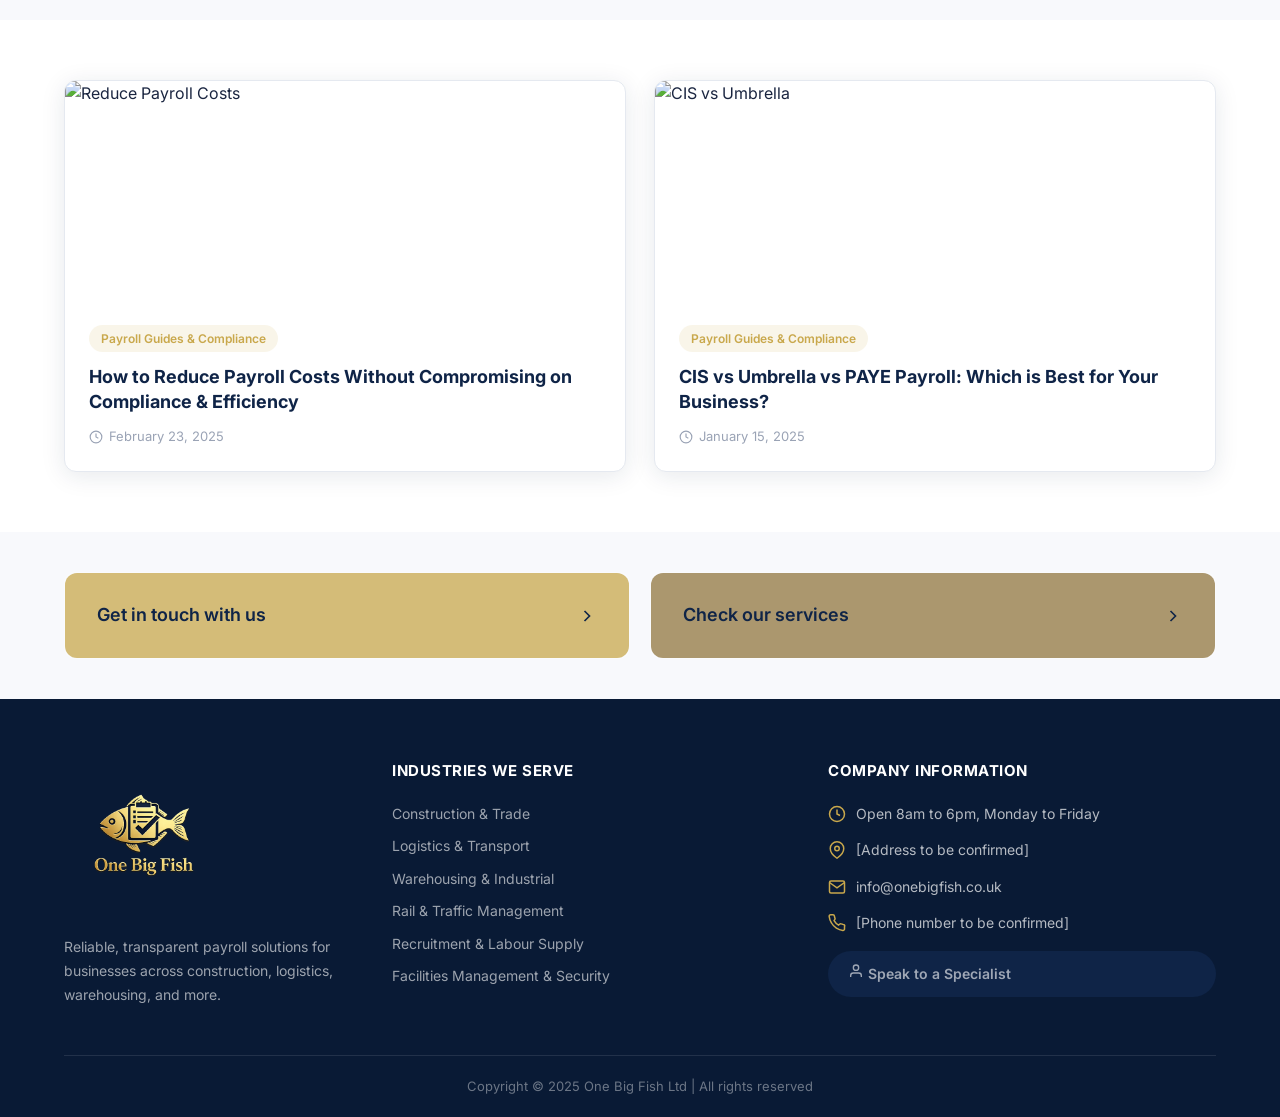
==== commit 1d15eb52: "Add files via upload" ====
--- a/index.html
+++ b/index.html
@@ -118,21 +118,21 @@
 <section class="features">
   <div class="container">
     <div class="features-grid">
-      <div class="feature-card">
+      <div class="feature-card reveal">
         <div class="feature-icon gold">
           <svg width="24" height="24" viewBox="0 0 24 24" fill="none" stroke="currentColor" stroke-width="2"><line x1="12" y1="1" x2="12" y2="23"/><path d="M17 5H9.5a3.5 3.5 0 0 0 0 7h5a3.5 3.5 0 0 1 0 7H6"/></svg>
         </div>
         <h3>Price Match Guarantee</h3>
         <p>We match any competitor's price—plus 25% lower timesheet processing costs than industry leaders.</p>
       </div>
-      <div class="feature-card">
+      <div class="feature-card reveal">
         <div class="feature-icon gold">
           <svg width="24" height="24" viewBox="0 0 24 24" fill="none" stroke="currentColor" stroke-width="2"><circle cx="12" cy="12" r="10"/><polyline points="12 6 12 12 16 14"/></svg>
         </div>
         <h3>Fast, Reliable Payments</h3>
         <p>Ensure your workforce is paid accurately and promptly, with no payroll delays or errors.</p>
       </div>
-      <div class="feature-card">
+      <div class="feature-card reveal">
         <div class="feature-icon gold">
           <svg width="24" height="24" viewBox="0 0 24 24" fill="none" stroke="currentColor" stroke-width="2"><path d="M22 11.08V12a10 10 0 1 1-5.93-9.14"/><polyline points="22 4 12 14.01 9 11.01"/></svg>
         </div>
@@ -200,11 +200,103 @@
   </div>
 </section>
 
+
+<!-- Industries We Serve Grid -->
+<section class="industries-grid-section">
+  <div class="container">
+    <div class="industries-grid-header">
+      <h2>Industries We Serve</h2>
+      <p>Payroll Solutions Built for Your Workforce</p>
+    </div>
+    <div class="industries-grid-list">
+      <a href="construction-trade.html" class="industry-grid-item reveal">
+        <div class="industry-grid-icon">🔨</div>
+        <div><strong>Construction &amp; Trade</strong><span>Payroll for Contractors &amp; Subcontractors</span></div>
+      </a>
+      <a href="rail-traffic-management.html" class="industry-grid-item reveal">
+        <div class="industry-grid-icon">🚂</div>
+        <div><strong>Rail &amp; Traffic Management</strong><span>Specialist Payroll for Infrastructure Workers</span></div>
+      </a>
+      <a href="logistics-transport.html" class="industry-grid-item reveal">
+        <div class="industry-grid-icon">🚚</div>
+        <div><strong>Logistics &amp; Transport</strong><span>Effortless Payroll for Drivers &amp; Fleet Staff</span></div>
+      </a>
+      <a href="recruitment-labour-supply.html" class="industry-grid-item reveal">
+        <div class="industry-grid-icon">🌐</div>
+        <div><strong>Recruitment &amp; Labour Supply</strong><span>Seamless Payroll for Agencies &amp; Labour Providers</span></div>
+      </a>
+      <a href="warehousing-industrial.html" class="industry-grid-item reveal">
+        <div class="industry-grid-icon">🏭</div>
+        <div><strong>Warehousing &amp; Industrial</strong><span>Reliable Payroll for Large Workforces</span></div>
+      </a>
+      <a href="facilities-management-security.html" class="industry-grid-item reveal">
+        <div class="industry-grid-icon">🏢</div>
+        <div><strong>Facilities Management &amp; Security</strong><span>Hassle-Free Payroll for On-Site &amp; Remote Teams</span></div>
+      </a>
+    </div>
+  </div>
+</section>
+
+<!-- FAQ Section -->
+<section class="faq-section">
+  <div class="container">
+    <div class="faq-grid">
+      <div class="faq-list">
+        <div class="faq-item reveal">
+          <button class="faq-question" onclick="toggleFaq(this)">
+            <svg width="20" height="20" viewBox="0 0 24 24" fill="none" stroke="currentColor" stroke-width="2"><path d="M21 15a2 2 0 0 1-2 2H7l-4 4V5a2 2 0 0 1 2-2h14a2 2 0 0 1 2 2z"/></svg>
+            What payroll services do you offer?
+            <svg class="faq-chevron" width="18" height="18" viewBox="0 0 24 24" fill="none" stroke="currentColor" stroke-width="2"><polyline points="6 9 12 15 18 9"/></svg>
+          </button>
+          <div class="faq-answer">We offer CIS, Umbrella, and PAYE payroll solutions for businesses across construction, logistics, warehousing, rail, recruitment, and facilities management. We handle everything from timesheet processing to HMRC submissions.</div>
+        </div>
+        <div class="faq-item reveal">
+          <button class="faq-question" onclick="toggleFaq(this)">
+            <svg width="20" height="20" viewBox="0 0 24 24" fill="none" stroke="currentColor" stroke-width="2"><path d="M21 15a2 2 0 0 1-2 2H7l-4 4V5a2 2 0 0 1 2-2h14a2 2 0 0 1 2 2z"/></svg>
+            How does your Price Match Guarantee work?
+            <svg class="faq-chevron" width="18" height="18" viewBox="0 0 24 24" fill="none" stroke="currentColor" stroke-width="2"><polyline points="6 9 12 15 18 9"/></svg>
+          </button>
+          <div class="faq-answer">We match any competitor price and offer 25% lower timesheet processing costs than industry leaders. Simply show us a competitor quote and we will beat it.</div>
+        </div>
+        <div class="faq-item reveal">
+          <button class="faq-question" onclick="toggleFaq(this)">
+            <svg width="20" height="20" viewBox="0 0 24 24" fill="none" stroke="currentColor" stroke-width="2"><path d="M21 15a2 2 0 0 1-2 2H7l-4 4V5a2 2 0 0 1 2-2h14a2 2 0 0 1 2 2z"/></svg>
+            Which industries do you support?
+            <svg class="faq-chevron" width="18" height="18" viewBox="0 0 24 24" fill="none" stroke="currentColor" stroke-width="2"><polyline points="6 9 12 15 18 9"/></svg>
+          </button>
+          <div class="faq-answer">We support construction and trade, logistics and transport, warehousing and industrial, rail and traffic management, recruitment and labour supply, and facilities management and security.</div>
+        </div>
+        <div class="faq-item reveal">
+          <button class="faq-question" onclick="toggleFaq(this)">
+            <svg width="20" height="20" viewBox="0 0 24 24" fill="none" stroke="currentColor" stroke-width="2"><path d="M21 15a2 2 0 0 1-2 2H7l-4 4V5a2 2 0 0 1 2-2h14a2 2 0 0 1 2 2z"/></svg>
+            How quickly do you process payroll?
+            <svg class="faq-chevron" width="18" height="18" viewBox="0 0 24 24" fill="none" stroke="currentColor" stroke-width="2"><polyline points="6 9 12 15 18 9"/></svg>
+          </button>
+          <div class="faq-answer">We process payroll quickly and accurately ensuring your workforce is paid on time every time. Same-day processing is available for qualifying accounts.</div>
+        </div>
+        <div class="faq-item reveal">
+          <button class="faq-question" onclick="toggleFaq(this)">
+            <svg width="20" height="20" viewBox="0 0 24 24" fill="none" stroke="currentColor" stroke-width="2"><path d="M21 15a2 2 0 0 1-2 2H7l-4 4V5a2 2 0 0 1 2-2h14a2 2 0 0 1 2 2z"/></svg>
+            How do I get started with One Big Fish?
+            <svg class="faq-chevron" width="18" height="18" viewBox="0 0 24 24" fill="none" stroke="currentColor" stroke-width="2"><polyline points="6 9 12 15 18 9"/></svg>
+          </button>
+          <div class="faq-answer">Simply get in touch via our contact page or call us directly. One of our payroll specialists will talk you through your options and get you set up quickly.</div>
+        </div>
+      </div>
+      <div class="faq-content reveal">
+        <h2>Here are some Frequently Asked Questions</h2>
+        <p>We know payroll can be complex — that is why we keep it simple, transparent, and hassle-free. Here are some common questions about our services. If you need more info, get in touch today!</p>
+        <a href="contact.html" class="btn-primary" style="margin-top:24px;display:inline-flex;">Get in touch</a>
+      </div>
+    </div>
+  </div>
+</section>
+
 <!-- Blog Section -->
 <section class="blog-section">
   <div class="container">
     <div class="blog-grid">
-      <article class="blog-card">
+      <article class="blog-card reveal">
         <div class="blog-img">
           <img src="https://images.unsplash.com/photo-1573497620053-ea5300f94f21?w=600&q=80" alt="Reduce Payroll Costs" />
         </div>
@@ -217,7 +309,7 @@
           </div>
         </div>
       </article>
-      <article class="blog-card">
+      <article class="blog-card reveal">
         <div class="blog-img">
           <img src="https://images.unsplash.com/photo-1556742049-0cfed4f6a45d?w=600&q=80" alt="CIS vs Umbrella" />
         </div>
--- a/styles.css
+++ b/styles.css
@@ -559,7 +559,7 @@
   border-bottom: 1px solid rgba(255,255,255,0.1);
 }
 .footer-brand img {
-  height: 80px;
+  height: 160px;
   width: auto;
   object-fit: contain;
   margin-bottom: 16px;
@@ -713,3 +713,67 @@
   .save-grid { grid-template-columns: 1fr; }
   .cookie-banner { white-space: normal; text-align: center; border-radius: var(--radius); width: 90%; }
 }
+
+/* ===== INDUSTRIES GRID SECTION ===== */
+.industries-grid-section { padding: 80px 0; background: #fff; }
+.industries-grid-header { text-align: center; margin-bottom: 48px; }
+.industries-grid-header h2 { font-size: clamp(28px, 4vw, 40px); font-weight: 800; color: #C9A84C; margin-bottom: 10px; }
+.industries-grid-header p { font-size: 20px; font-weight: 700; color: #C9A84C; }
+.industries-grid-list { display: grid; grid-template-columns: repeat(2, 1fr); gap: 0; }
+.industry-grid-item {
+  display: flex; align-items: center; gap: 20px;
+  padding: 28px 32px;
+  border: 0.5px solid var(--gray-200);
+  text-decoration: none;
+  transition: background 0.2s, transform 0.2s;
+}
+.industry-grid-item:hover { background: #f8f9fc; transform: translateX(4px); }
+.industry-grid-icon { font-size: 36px; flex-shrink: 0; }
+.industry-grid-item strong { display: block; font-size: 16px; font-weight: 700; color: #0f2447; margin-bottom: 4px; }
+.industry-grid-item span { font-size: 13px; color: #5a6478; }
+
+/* ===== FAQ SECTION ===== */
+.faq-section { padding: 80px 0; background: #f8f9fc; }
+.faq-grid { display: grid; grid-template-columns: 1fr 1fr; gap: 60px; align-items: start; }
+.faq-list { display: flex; flex-direction: column; gap: 12px; }
+.faq-item { background: #fff; border: 0.5px solid var(--gray-200); border-radius: var(--radius); overflow: hidden; }
+.faq-question {
+  width: 100%; display: flex; align-items: center; gap: 12px;
+  padding: 18px 20px; background: none; border: none; cursor: pointer;
+  font-size: 15px; font-weight: 500; color: #1a2540; text-align: left;
+  transition: background 0.15s;
+}
+.faq-question:hover { background: #f8f9fc; }
+.faq-chevron { margin-left: auto; flex-shrink: 0; transition: transform 0.3s; }
+.faq-question.open .faq-chevron { transform: rotate(180deg); }
+.faq-answer {
+  display: none; padding: 0 20px 18px 52px;
+  font-size: 14px; color: #5a6478; line-height: 1.7;
+}
+.faq-answer.open { display: block; }
+.faq-content h2 { font-size: clamp(24px, 3vw, 36px); font-weight: 800; color: #C9A84C; margin-bottom: 16px; line-height: 1.25; }
+.faq-content p { font-size: 16px; color: #5a6478; line-height: 1.7; }
+
+/* ===== SCROLL ANIMATIONS ===== */
+.reveal {
+  opacity: 0;
+  transform: translateY(32px);
+  transition: opacity 0.6s ease, transform 0.6s ease;
+}
+.reveal.visible {
+  opacity: 1;
+  transform: translateY(0);
+}
+
+/* Stagger delay for grid items */
+.reveal:nth-child(2) { transition-delay: 0.1s; }
+.reveal:nth-child(3) { transition-delay: 0.15s; }
+.reveal:nth-child(4) { transition-delay: 0.2s; }
+.reveal:nth-child(5) { transition-delay: 0.25s; }
+.reveal:nth-child(6) { transition-delay: 0.3s; }
+
+@media (max-width: 768px) {
+  .industries-grid-list { grid-template-columns: 1fr; }
+  .faq-grid { grid-template-columns: 1fr; }
+  .faq-content { order: -1; }
+}
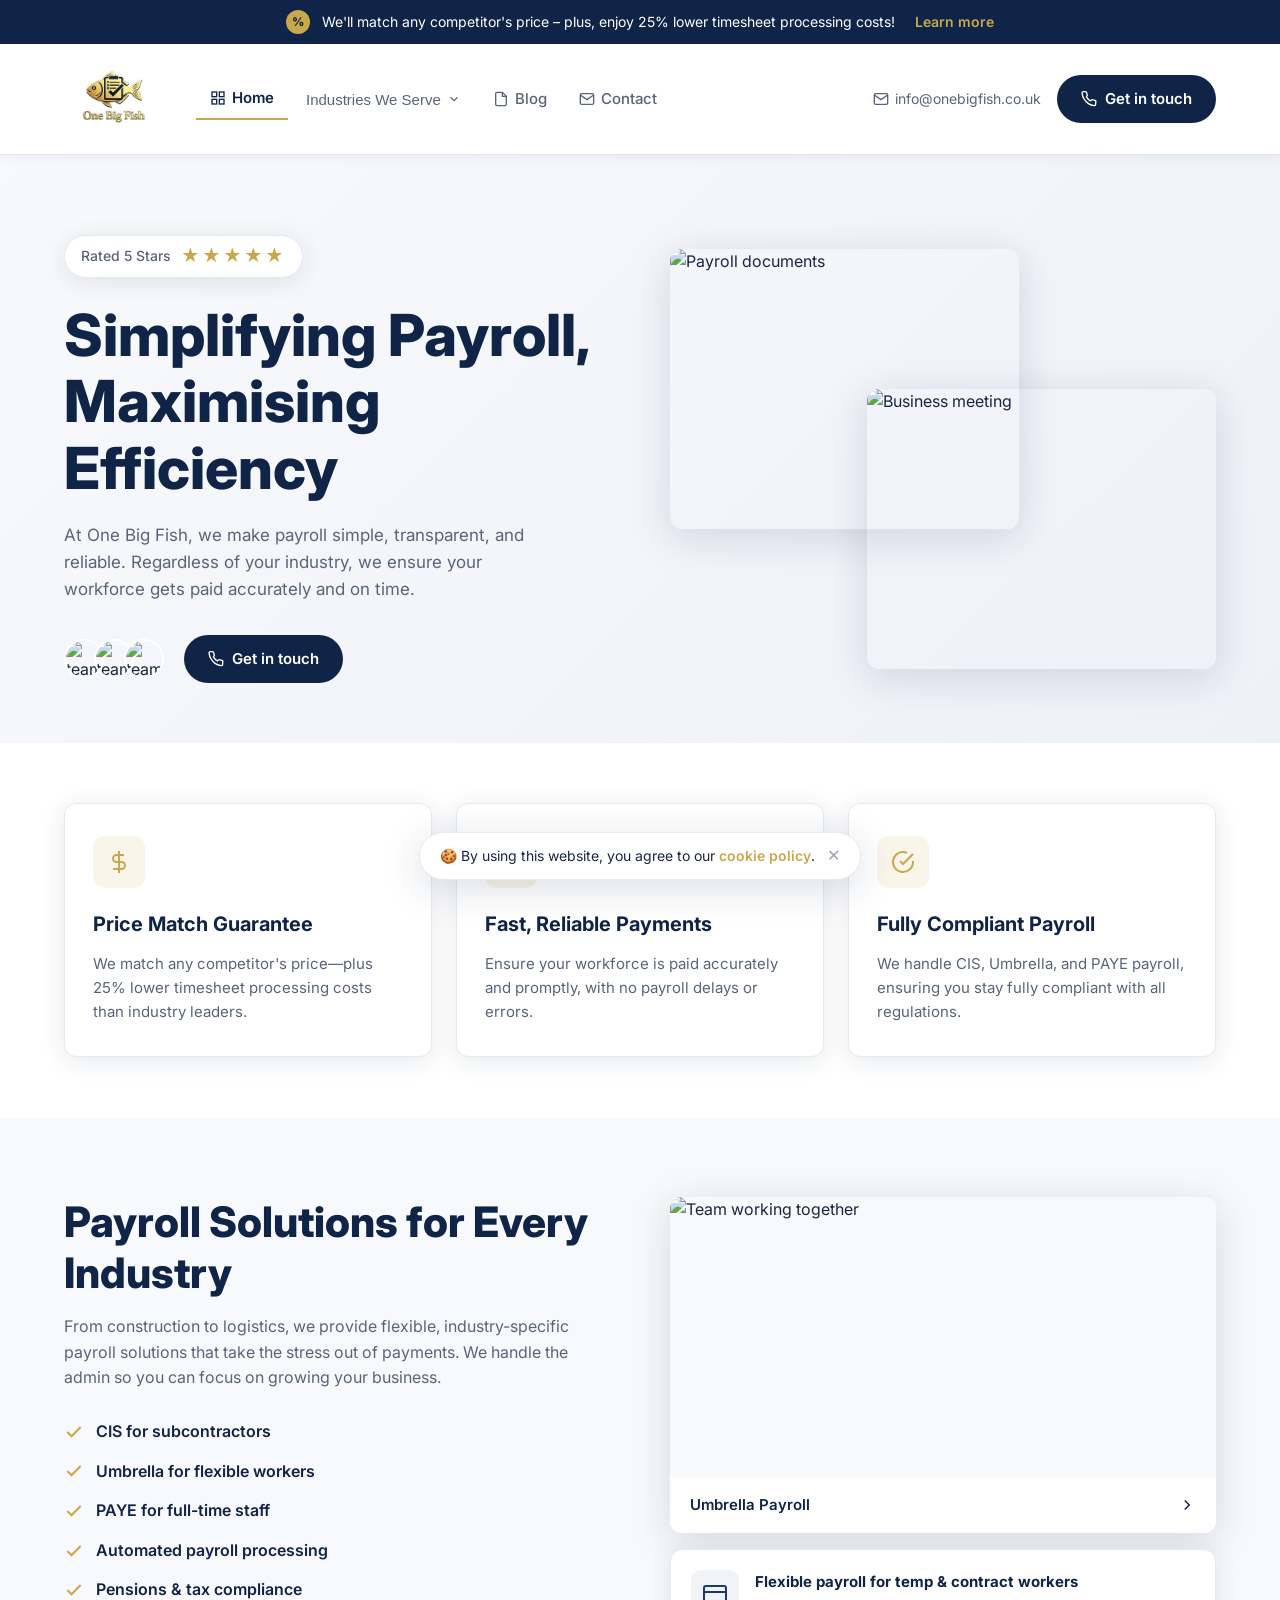
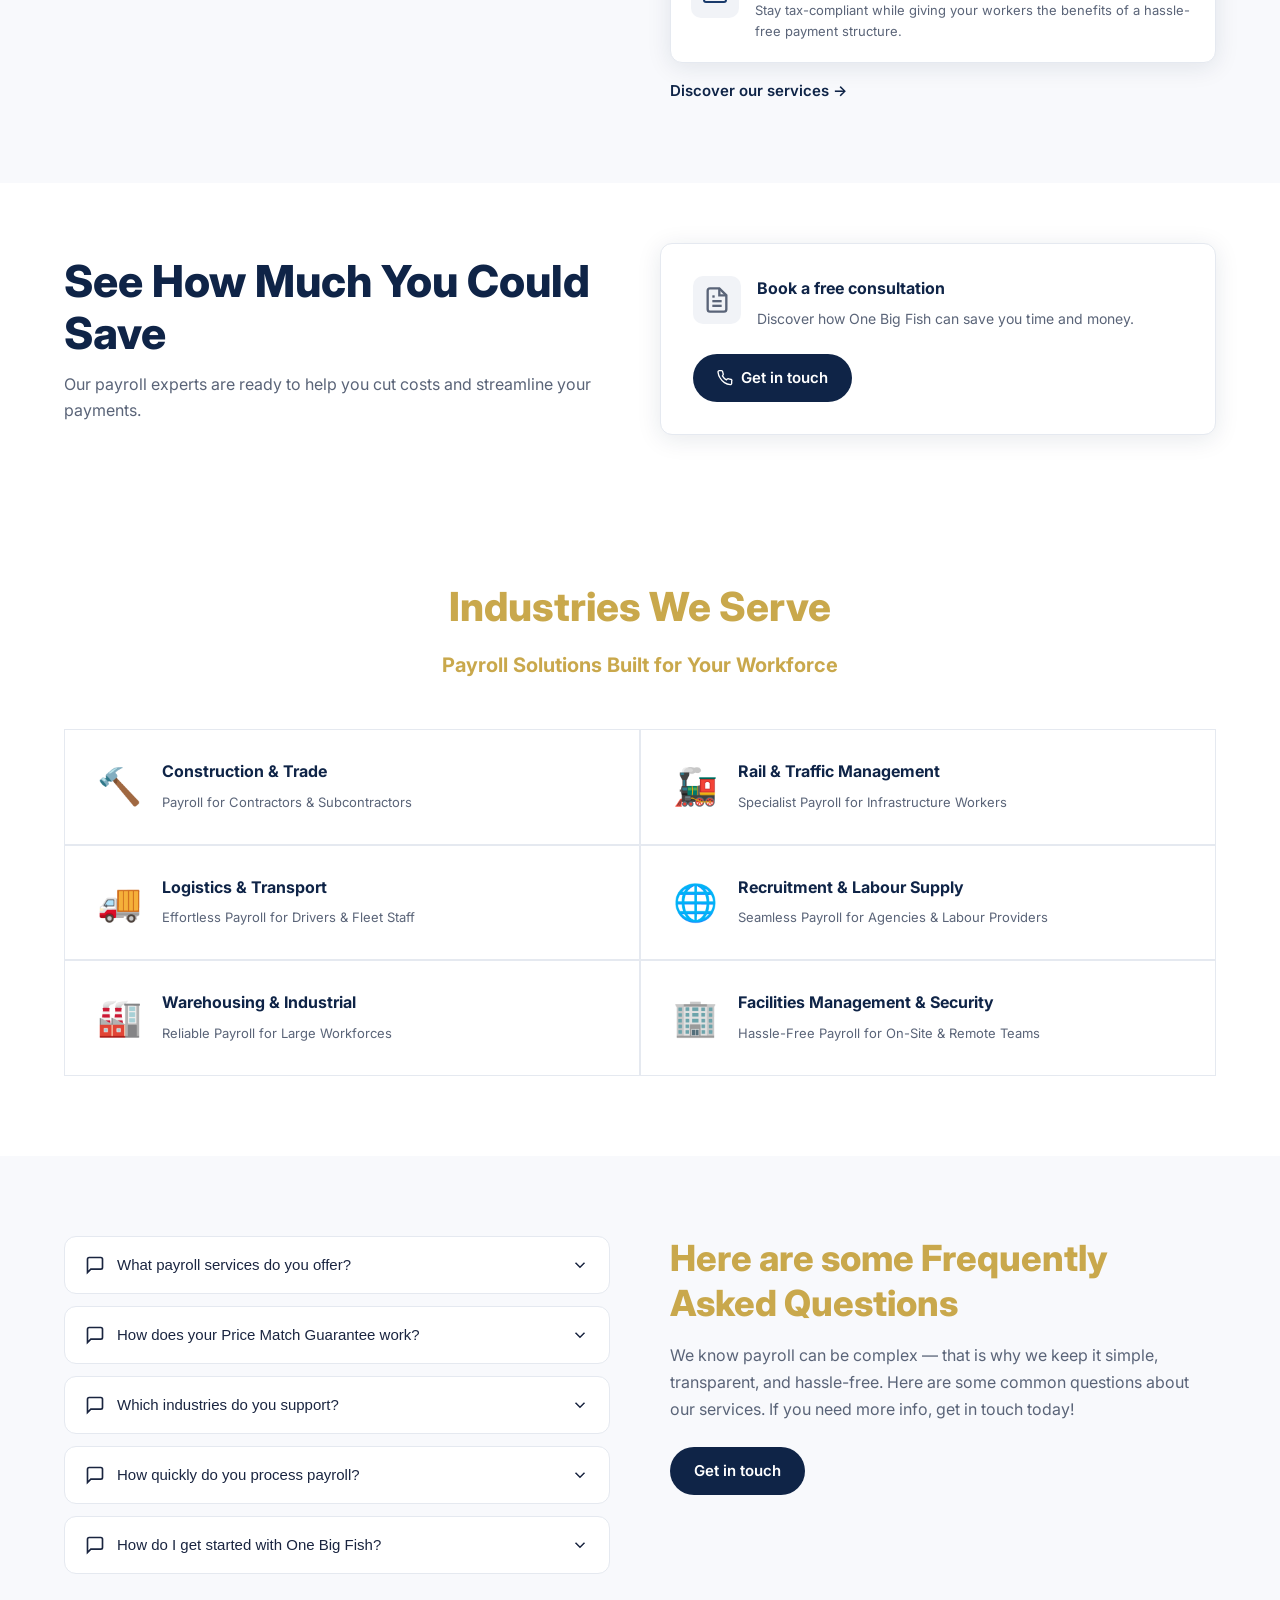
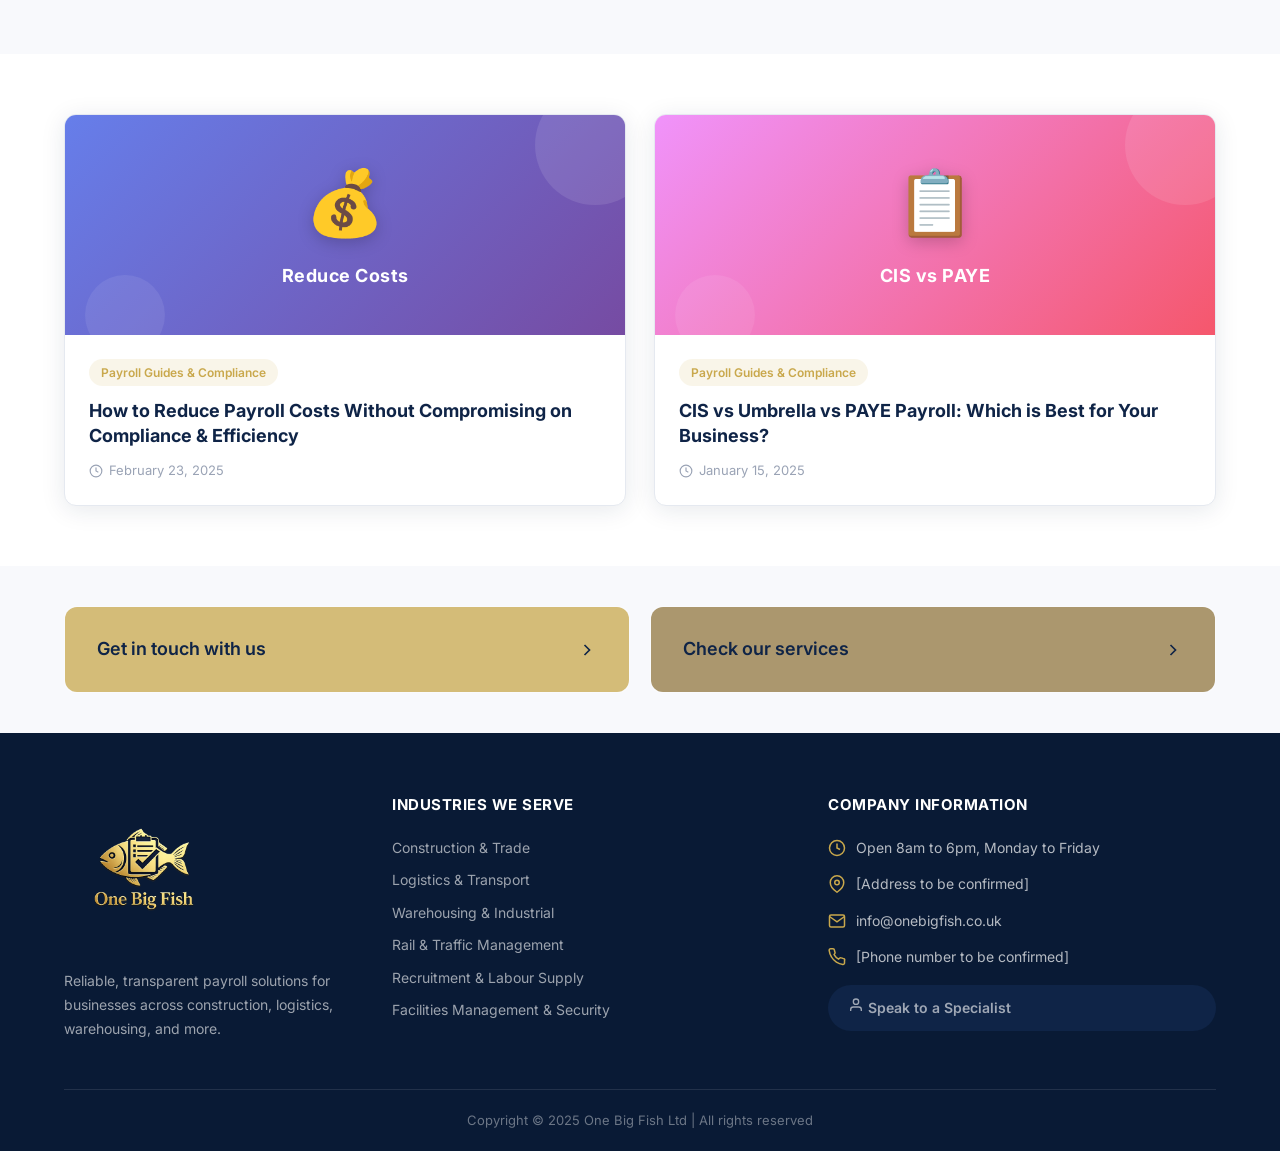
==== commit 622061b5: "Add files via upload" ====
--- a/index.html
+++ b/index.html
@@ -185,12 +185,20 @@
 <section class="save-section">
   <div class="container">
     <div class="save-grid">
-      <div class="save-content">
-        <h2>Save</h2>
+      <div class="save-content reveal">
+        <h2>See How Much You Could Save</h2>
         <p>Our payroll experts are ready to help you cut costs and streamline your payments.</p>
       </div>
-      <div class="save-card">
-        <p>Discover how One Big Fish can save you time and money.</p>
+      <div class="save-card reveal">
+        <div class="save-card-top">
+          <div class="save-card-icon">
+            <svg width="28" height="28" viewBox="0 0 24 24" fill="none" stroke="#5a6478" stroke-width="2"><path d="M14 2H6a2 2 0 0 0-2 2v16a2 2 0 0 0 2 2h12a2 2 0 0 0 2-2V8z"/><polyline points="14 2 14 8 20 8"/><line x1="16" y1="13" x2="8" y2="13"/><line x1="16" y1="17" x2="8" y2="17"/><polyline points="10 9 9 9 8 9"/></svg>
+          </div>
+          <div>
+            <strong>Book a free consultation</strong>
+            <p>Discover how One Big Fish can save you time and money.</p>
+          </div>
+        </div>
         <a href="contact.html" class="btn-primary">
           <svg width="16" height="16" viewBox="0 0 24 24" fill="none" stroke="currentColor" stroke-width="2"><path d="M22 16.92v3a2 2 0 0 1-2.18 2 19.79 19.79 0 0 1-8.63-3.07A19.5 19.5 0 0 1 4.69 12 19.79 19.79 0 0 1 1.61 3.45 2 2 0 0 1 3.58 1h3a2 2 0 0 1 2 1.72 12.84 12.84 0 0 0 .7 2.81 2 2 0 0 1-.45 2.11L8.09 8.91a16 16 0 0 0 6 6l1.27-1.27a2 2 0 0 1 2.11-.45 12.84 12.84 0 0 0 2.81.7A2 2 0 0 1 22 16.92z"/></svg>
           Get in touch
@@ -297,8 +305,12 @@
   <div class="container">
     <div class="blog-grid">
       <article class="blog-card reveal">
-        <div class="blog-img">
-          <img src="https://images.unsplash.com/photo-1573497620053-ea5300f94f21?w=600&q=80" alt="Reduce Payroll Costs" />
+        <div class="blog-img blog-img--illustrated blog-img--purple">
+          <div class="blog-illustration">
+            <div class="bi-icon">💰</div>
+            <div class="bi-text">Reduce Costs</div>
+            <div class="bi-shapes"></div>
+          </div>
         </div>
         <div class="blog-body">
           <span class="blog-tag">Payroll Guides &amp; Compliance</span>
@@ -310,8 +322,12 @@
         </div>
       </article>
       <article class="blog-card reveal">
-        <div class="blog-img">
-          <img src="https://images.unsplash.com/photo-1556742049-0cfed4f6a45d?w=600&q=80" alt="CIS vs Umbrella" />
+        <div class="blog-img blog-img--illustrated blog-img--teal">
+          <div class="blog-illustration">
+            <div class="bi-icon">📋</div>
+            <div class="bi-text">CIS vs PAYE</div>
+            <div class="bi-shapes"></div>
+          </div>
         </div>
         <div class="blog-body">
           <span class="blog-tag">Payroll Guides &amp; Compliance</span>
--- a/styles.css
+++ b/styles.css
@@ -454,15 +454,30 @@
   gap: 40px;
   align-items: center;
 }
-.save-content h2 { font-size: 48px; font-weight: 800; color: var(--navy); margin-bottom: 12px; }
+.save-content h2 { font-size: clamp(28px, 4vw, 44px); font-weight: 800; color: var(--navy); margin-bottom: 12px; line-height: 1.2; }
 .save-content p { font-size: 16px; color: var(--gray-600); }
 .save-card {
-  background: var(--off-white);
+  background: var(--white);
   border: 1px solid var(--gray-200);
   border-radius: var(--radius);
   padding: 32px;
-}
-.save-card p { font-size: 15px; color: var(--gray-600); margin-bottom: 20px; }
+  box-shadow: var(--shadow);
+}
+.save-card-top {
+  display: flex;
+  align-items: flex-start;
+  gap: 16px;
+  margin-bottom: 24px;
+}
+.save-card-icon {
+  width: 48px; height: 48px;
+  background: var(--gray-100);
+  border-radius: 10px;
+  display: flex; align-items: center; justify-content: center;
+  flex-shrink: 0;
+}
+.save-card-top strong { display: block; font-size: 16px; font-weight: 700; color: var(--navy); margin-bottom: 6px; }
+.save-card-top p { font-size: 14px; color: var(--gray-600); margin: 0; }
 
 /* ===== BLOG SECTION ===== */
 .blog-section { padding: 60px 0; background: var(--white); }
@@ -486,7 +501,8 @@
   transition: box-shadow 0.2s, transform 0.2s;
 }
 .blog-card:hover { box-shadow: var(--shadow-lg); transform: translateY(-3px); }
-.blog-img img { width: 100%; height: 220px; object-fit: cover; }
+.blog-img { position: relative; overflow: hidden; }
+.blog-img img { width: 100%; height: 220px; object-fit: cover; display: block; }
 .blog-body { padding: 24px; }
 .blog-tag {
   display: inline-block;
@@ -777,3 +793,44 @@
   .faq-grid { grid-template-columns: 1fr; }
   .faq-content { order: -1; }
 }
+
+/* ===== ILLUSTRATED BLOG CARDS ===== */
+.blog-img--illustrated {
+  height: 220px;
+  display: flex;
+  align-items: center;
+  justify-content: center;
+  overflow: hidden;
+  position: relative;
+}
+.blog-img--purple { background: linear-gradient(135deg, #667eea 0%, #764ba2 100%); }
+.blog-img--teal { background: linear-gradient(135deg, #f093fb 0%, #f5576c 100%); }
+
+.blog-illustration {
+  display: flex;
+  flex-direction: column;
+  align-items: center;
+  justify-content: center;
+  gap: 8px;
+  z-index: 1;
+}
+.bi-icon { font-size: 64px; filter: drop-shadow(0 4px 8px rgba(0,0,0,0.2)); }
+.bi-text { font-size: 18px; font-weight: 700; color: #fff; letter-spacing: 0.5px; }
+
+/* Decorative floating shapes */
+.blog-img--illustrated::before {
+  content: '';
+  position: absolute;
+  width: 120px; height: 120px;
+  border-radius: 50%;
+  background: rgba(255,255,255,0.1);
+  top: -30px; right: -30px;
+}
+.blog-img--illustrated::after {
+  content: '';
+  position: absolute;
+  width: 80px; height: 80px;
+  border-radius: 50%;
+  background: rgba(255,255,255,0.08);
+  bottom: -20px; left: 20px;
+}
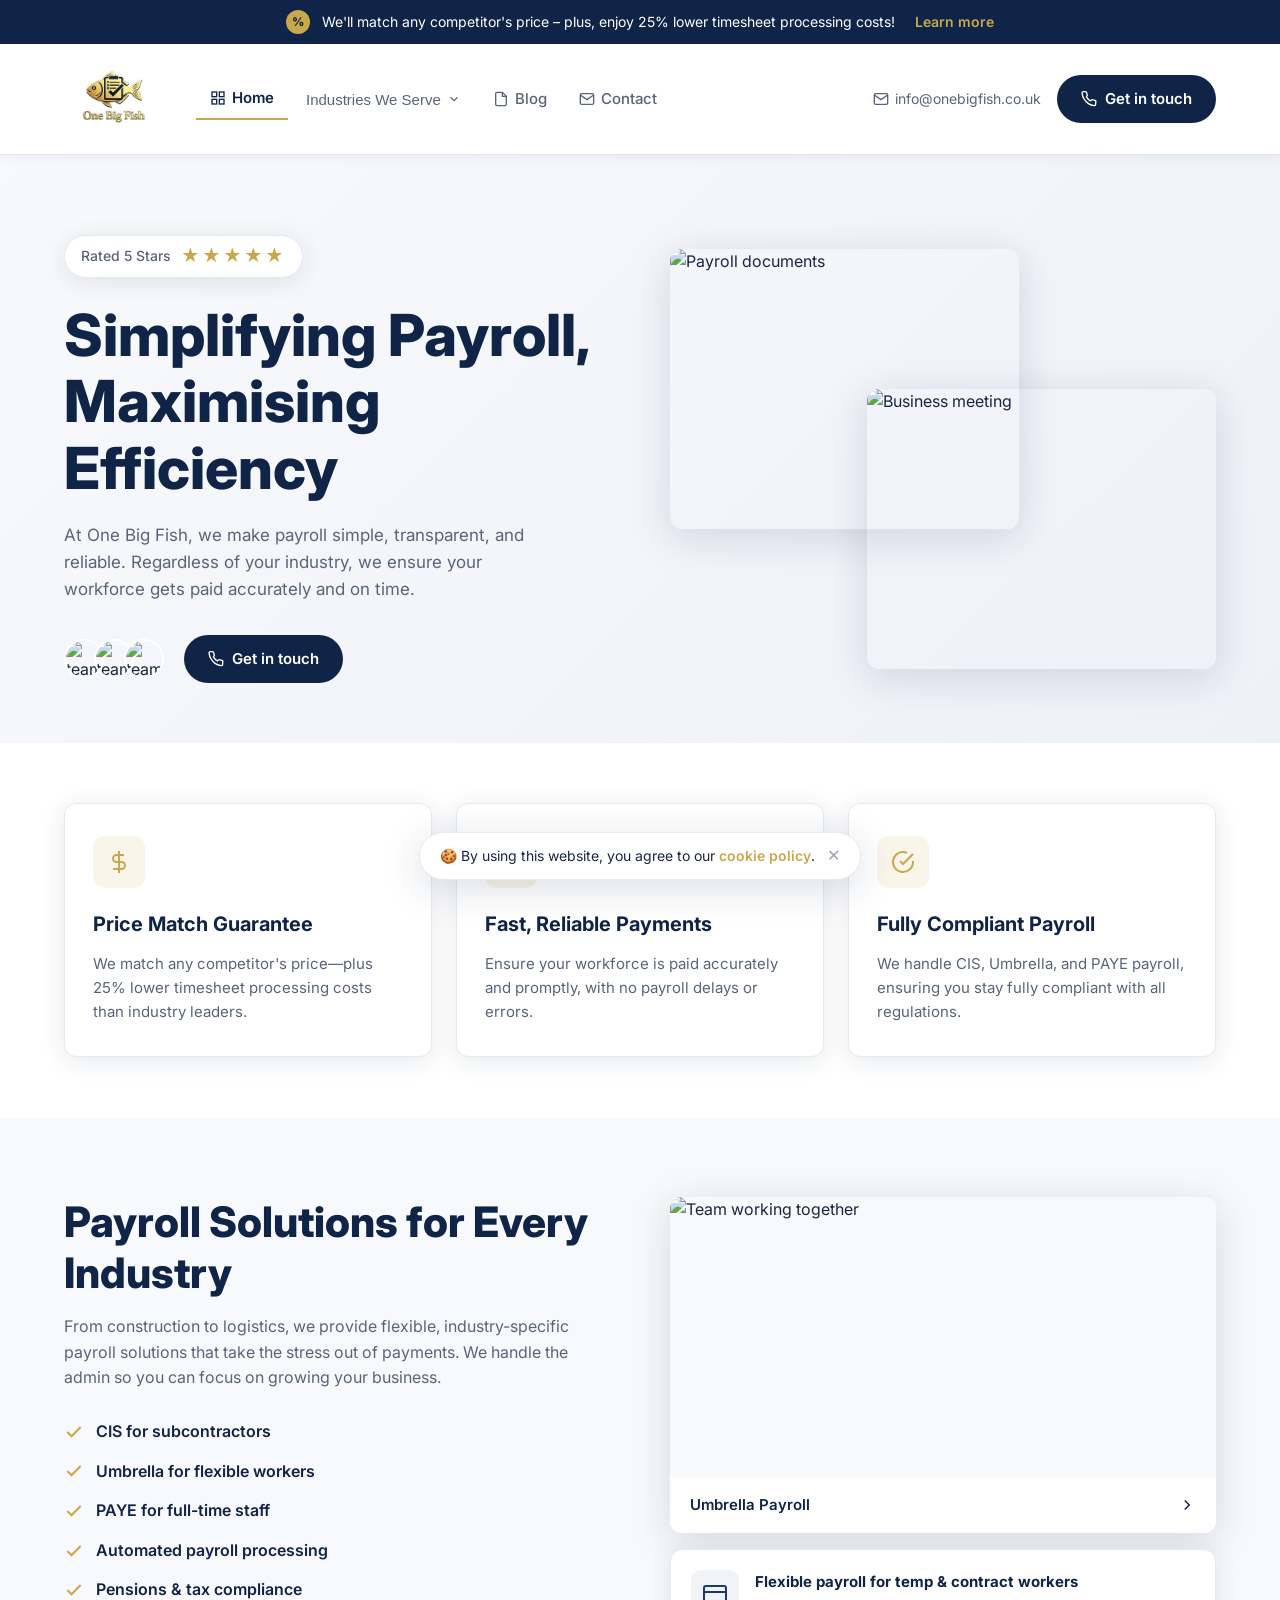
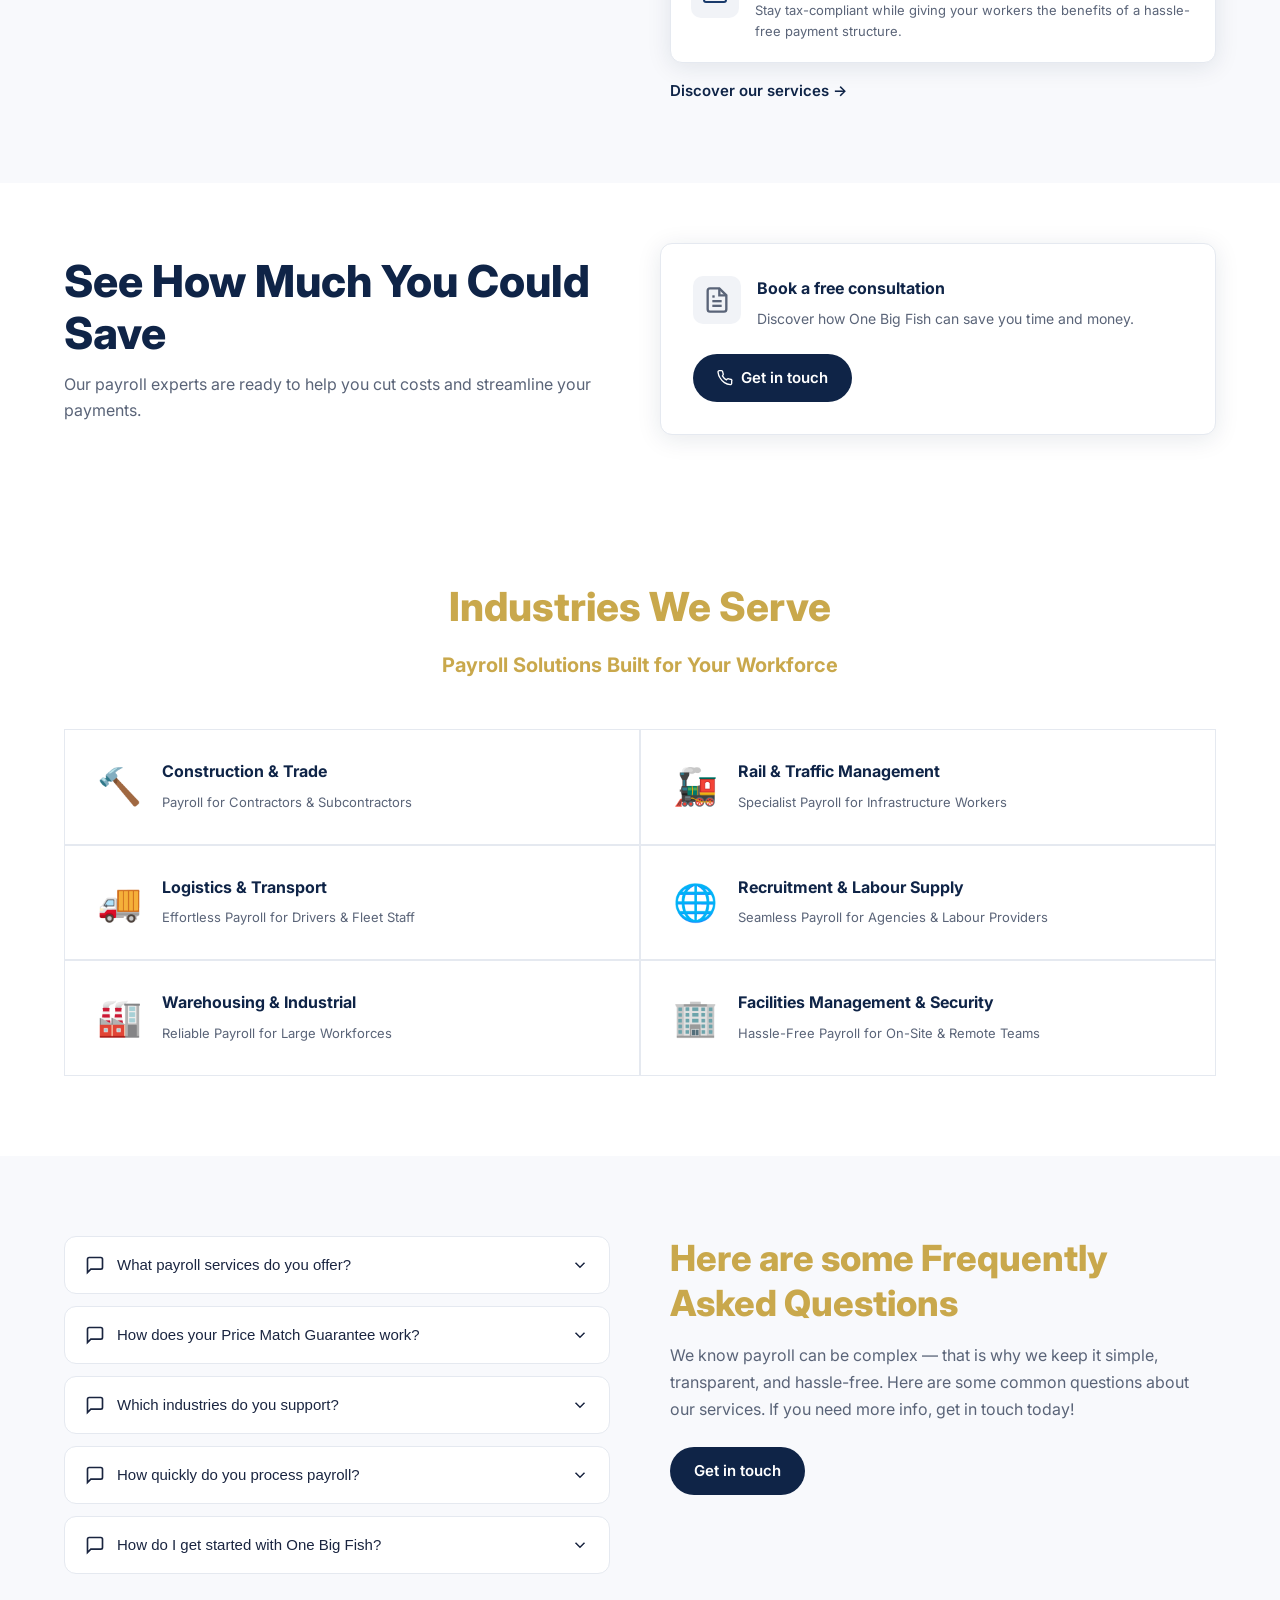
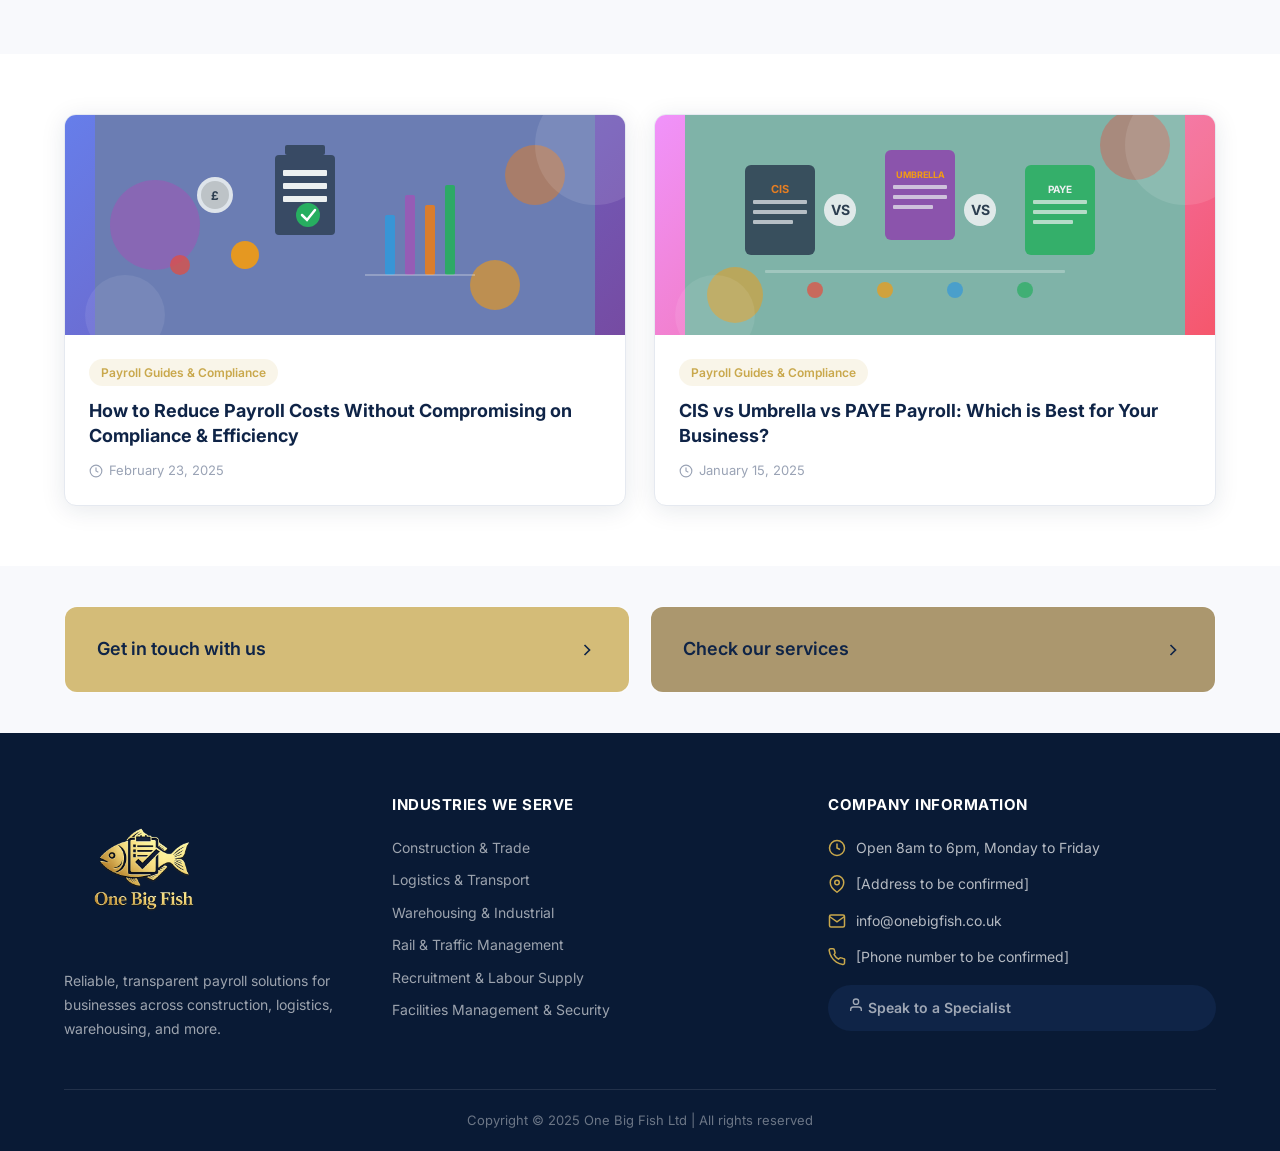
==== commit 3009b52a: "Add files via upload" ====
--- a/index.html
+++ b/index.html
@@ -304,13 +304,31 @@
 <section class="blog-section">
   <div class="container">
     <div class="blog-grid">
-      <article class="blog-card reveal">
+      <a href="blog-reduce-payroll-costs.html" class="blog-card reveal" style="text-decoration:none;color:inherit;display:block;">
         <div class="blog-img blog-img--illustrated blog-img--purple">
-          <div class="blog-illustration">
-            <div class="bi-icon">💰</div>
-            <div class="bi-text">Reduce Costs</div>
-            <div class="bi-shapes"></div>
-          </div>
+          <svg viewBox="0 0 500 220" xmlns="http://www.w3.org/2000/svg" style="width:100%;height:100%;">
+            <rect width="500" height="220" fill="#6B7DB3"/>
+            <circle cx="60" cy="110" r="45" fill="#9B59B6" opacity="0.6"/>
+            <circle cx="440" cy="60" r="30" fill="#E67E22" opacity="0.5"/>
+            <circle cx="400" cy="170" r="25" fill="#F39C12" opacity="0.6"/>
+            <rect x="180" y="40" width="60" height="80" rx="4" fill="#2C3E50" opacity="0.8"/>
+            <rect x="190" y="30" width="40" height="10" rx="2" fill="#2C3E50" opacity="0.8"/>
+            <rect x="188" y="55" width="44" height="6" rx="1" fill="#ECF0F1"/>
+            <rect x="188" y="68" width="44" height="6" rx="1" fill="#ECF0F1"/>
+            <rect x="188" y="81" width="44" height="6" rx="1" fill="#ECF0F1"/>
+            <circle cx="213" cy="100" r="12" fill="#27AE60"/>
+            <polyline points="207,100 212,105 220,95" stroke="white" stroke-width="2.5" fill="none" stroke-linecap="round"/>
+            <rect x="290" y="100" width="10" height="60" rx="2" fill="#3498DB" opacity="0.9"/>
+            <rect x="310" y="80" width="10" height="80" rx="2" fill="#9B59B6" opacity="0.9"/>
+            <rect x="330" y="90" width="10" height="70" rx="2" fill="#E67E22" opacity="0.9"/>
+            <rect x="350" y="70" width="10" height="90" rx="2" fill="#27AE60" opacity="0.9"/>
+            <circle cx="120" cy="80" r="18" fill="#ECF0F1" opacity="0.9"/>
+            <circle cx="120" cy="80" r="14" fill="#BDC3C7"/>
+            <text x="120" y="85" text-anchor="middle" fill="#2C3E50" font-size="12" font-weight="bold">£</text>
+            <circle cx="150" cy="140" r="14" fill="#F39C12" opacity="0.9"/>
+            <circle cx="85" cy="150" r="10" fill="#E74C3C" opacity="0.7"/>
+            <line x1="270" y1="160" x2="380" y2="160" stroke="#ECF0F1" stroke-width="1.5" opacity="0.4"/>
+          </svg>
         </div>
         <div class="blog-body">
           <span class="blog-tag">Payroll Guides &amp; Compliance</span>
@@ -320,14 +338,38 @@
             February 23, 2025
           </div>
         </div>
-      </article>
-      <article class="blog-card reveal">
+      </a>
+      <a href="blog-cis-umbrella-paye.html" class="blog-card reveal" style="text-decoration:none;color:inherit;display:block;">
         <div class="blog-img blog-img--illustrated blog-img--teal">
-          <div class="blog-illustration">
-            <div class="bi-icon">📋</div>
-            <div class="bi-text">CIS vs PAYE</div>
-            <div class="bi-shapes"></div>
-          </div>
+          <svg viewBox="0 0 500 220" xmlns="http://www.w3.org/2000/svg" style="width:100%;height:100%;">
+            <rect width="500" height="220" fill="#7FB3A8"/>
+            <circle cx="450" cy="30" r="35" fill="#E74C3C" opacity="0.4"/>
+            <circle cx="50" cy="180" r="28" fill="#F39C12" opacity="0.5"/>
+            <rect x="60" y="50" width="70" height="90" rx="6" fill="#2C3E50" opacity="0.85"/>
+            <text x="95" y="78" text-anchor="middle" fill="#E67E22" font-size="11" font-weight="bold">CIS</text>
+            <rect x="68" y="85" width="54" height="4" rx="1" fill="#ECF0F1" opacity="0.7"/>
+            <rect x="68" y="95" width="54" height="4" rx="1" fill="#ECF0F1" opacity="0.7"/>
+            <rect x="68" y="105" width="40" height="4" rx="1" fill="#ECF0F1" opacity="0.7"/>
+            <rect x="200" y="35" width="70" height="90" rx="6" fill="#8E44AD" opacity="0.85"/>
+            <text x="235" y="63" text-anchor="middle" fill="#F39C12" font-size="9" font-weight="bold">UMBRELLA</text>
+            <rect x="208" y="70" width="54" height="4" rx="1" fill="#ECF0F1" opacity="0.7"/>
+            <rect x="208" y="80" width="54" height="4" rx="1" fill="#ECF0F1" opacity="0.7"/>
+            <rect x="208" y="90" width="40" height="4" rx="1" fill="#ECF0F1" opacity="0.7"/>
+            <rect x="340" y="50" width="70" height="90" rx="6" fill="#27AE60" opacity="0.85"/>
+            <text x="375" y="78" text-anchor="middle" fill="#ECF0F1" font-size="10" font-weight="bold">PAYE</text>
+            <rect x="348" y="85" width="54" height="4" rx="1" fill="#ECF0F1" opacity="0.7"/>
+            <rect x="348" y="95" width="54" height="4" rx="1" fill="#ECF0F1" opacity="0.7"/>
+            <rect x="348" y="105" width="40" height="4" rx="1" fill="#ECF0F1" opacity="0.7"/>
+            <circle cx="155" cy="95" r="16" fill="#ECF0F1" opacity="0.9"/>
+            <text x="155" y="100" text-anchor="middle" fill="#2C3E50" font-size="14" font-weight="bold">VS</text>
+            <circle cx="295" cy="95" r="16" fill="#ECF0F1" opacity="0.9"/>
+            <text x="295" y="100" text-anchor="middle" fill="#2C3E50" font-size="14" font-weight="bold">VS</text>
+            <rect x="80" y="155" width="300" height="3" rx="1" fill="#ECF0F1" opacity="0.3"/>
+            <circle cx="130" cy="175" r="8" fill="#E74C3C" opacity="0.7"/>
+            <circle cx="200" cy="175" r="8" fill="#F39C12" opacity="0.7"/>
+            <circle cx="270" cy="175" r="8" fill="#3498DB" opacity="0.7"/>
+            <circle cx="340" cy="175" r="8" fill="#27AE60" opacity="0.7"/>
+          </svg>
         </div>
         <div class="blog-body">
           <span class="blog-tag">Payroll Guides &amp; Compliance</span>
@@ -337,7 +379,7 @@
             January 15, 2025
           </div>
         </div>
-      </article>
+      </a>
     </div>
   </div>
 </section>
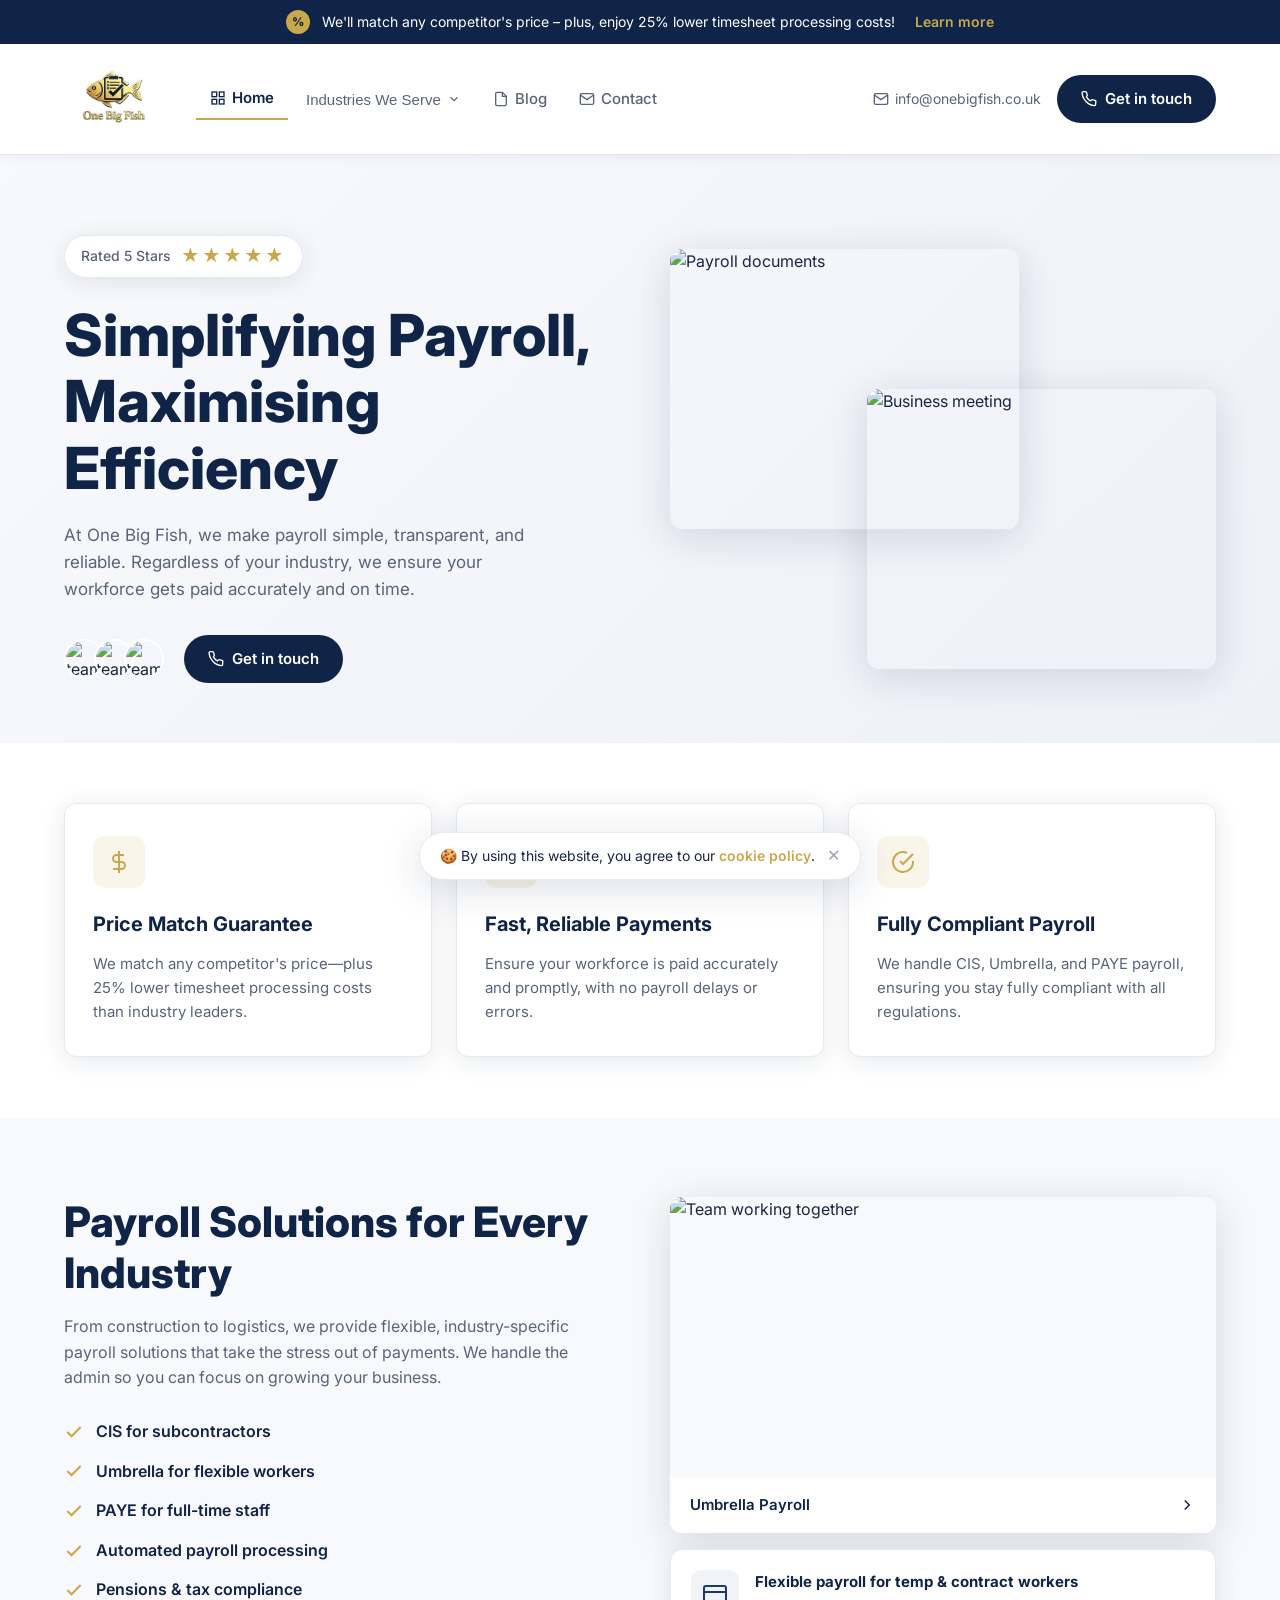
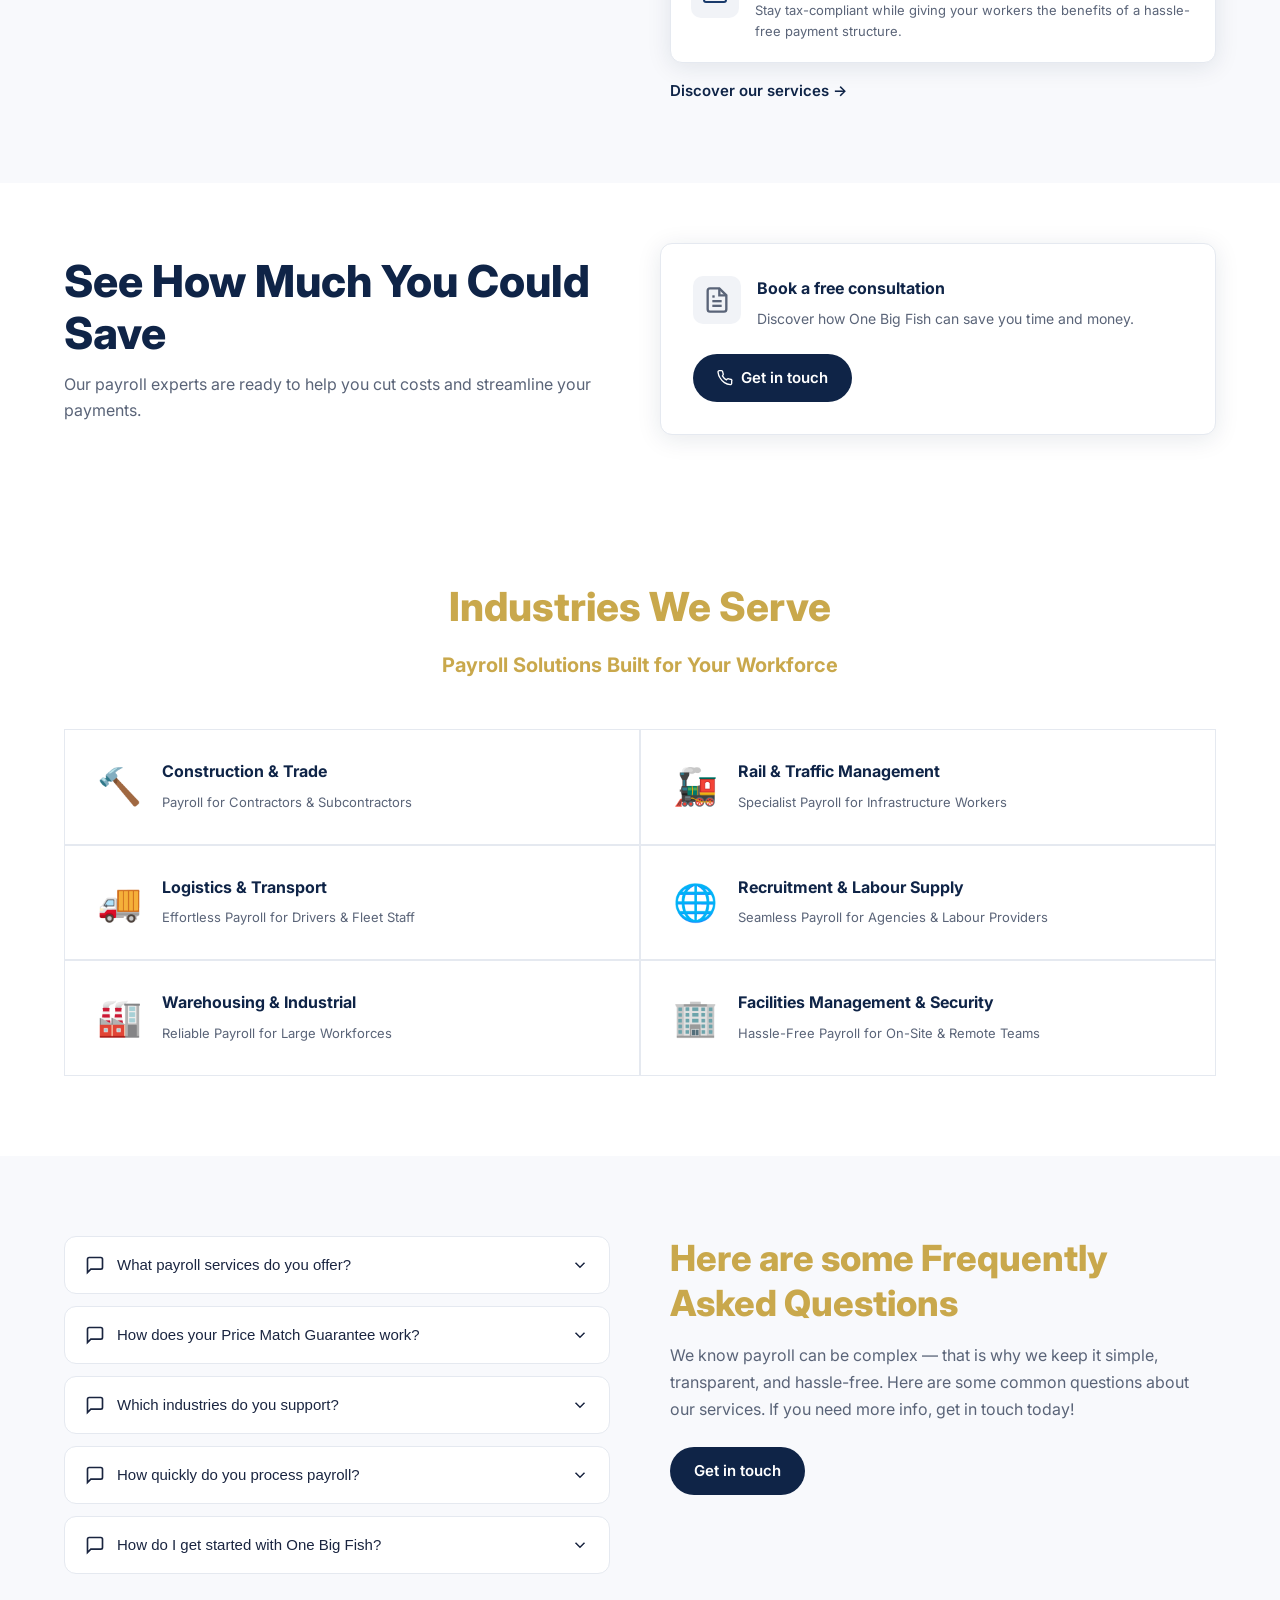
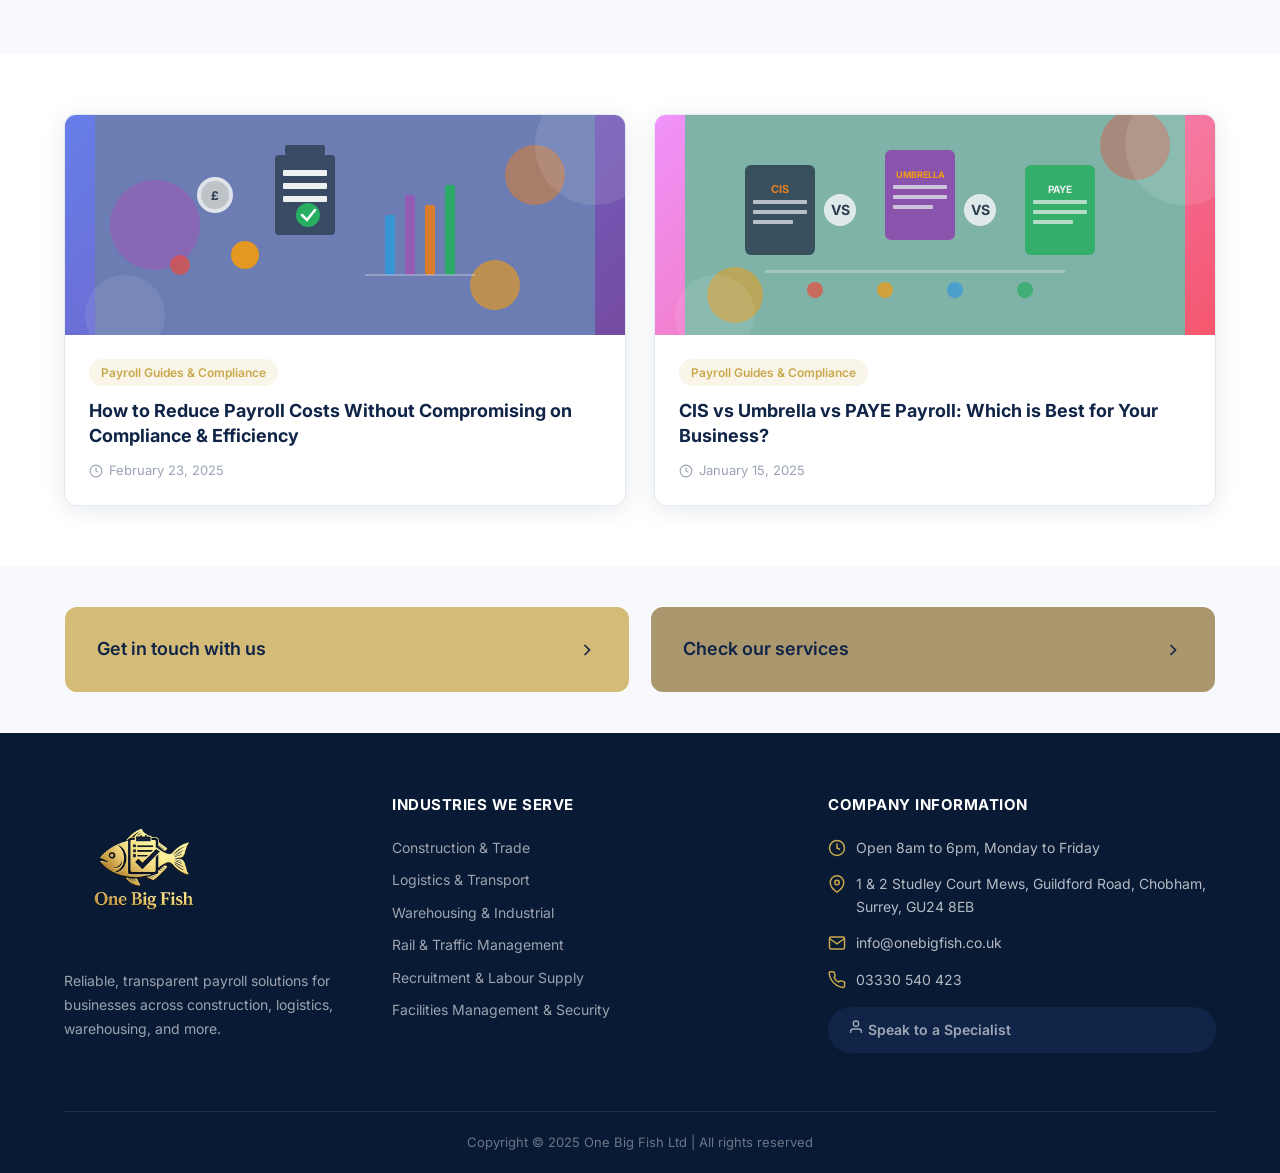
==== commit c3c734b3: "Add files via upload" ====
--- a/index.html
+++ b/index.html
@@ -425,7 +425,7 @@
         </div>
         <div class="footer-info-item">
           <svg width="18" height="18" viewBox="0 0 24 24" fill="none" stroke="#C9A84C" stroke-width="2"><path d="M21 10c0 7-9 13-9 13s-9-6-9-13a9 9 0 0 1 18 0z"/><circle cx="12" cy="10" r="3"/></svg>
-          <span>[Address to be confirmed]</span>
+          <span>1 &amp; 2 Studley Court Mews, Guildford Road, Chobham, Surrey, GU24 8EB</span>
         </div>
         <div class="footer-info-item">
           <svg width="18" height="18" viewBox="0 0 24 24" fill="none" stroke="#C9A84C" stroke-width="2"><path d="M4 4h16c1.1 0 2 .9 2 2v12c0 1.1-.9 2-2 2H4c-1.1 0-2-.9-2-2V6c0-1.1.9-2 2-2z"/><polyline points="22,6 12,13 2,6"/></svg>
@@ -433,7 +433,7 @@
         </div>
         <div class="footer-info-item">
           <svg width="18" height="18" viewBox="0 0 24 24" fill="none" stroke="#C9A84C" stroke-width="2"><path d="M22 16.92v3a2 2 0 0 1-2.18 2 19.79 19.79 0 0 1-8.63-3.07A19.5 19.5 0 0 1 4.69 12 19.79 19.79 0 0 1 1.61 3.45 2 2 0 0 1 3.58 1h3a2 2 0 0 1 2 1.72 12.84 12.84 0 0 0 .7 2.81 2 2 0 0 1-.45 2.11L8.09 8.91a16 16 0 0 0 6 6l1.27-1.27a2 2 0 0 1 2.11-.45 12.84 12.84 0 0 0 2.81.7A2 2 0 0 1 22 16.92z"/></svg>
-          <span>[Phone number to be confirmed]</span>
+          <span>03330 540 423</span>
         </div>
         <a href="contact.html" class="btn-footer">
           <svg width="16" height="16" viewBox="0 0 24 24" fill="none" stroke="currentColor" stroke-width="2"><path d="M20 21v-2a4 4 0 0 0-4-4H8a4 4 0 0 0-4 4v2"/><circle cx="12" cy="7" r="4"/></svg>
@@ -448,5 +448,39 @@
 </footer>
 
 <script src="scripts.js"></script>
+
+<script>
+// Dropdown
+document.addEventListener('DOMContentLoaded', function() {
+  var toggles = document.querySelectorAll('.dropdown-toggle');
+  for (var i = 0; i < toggles.length; i++) {
+    toggles[i].addEventListener('click', function(e) {
+      e.preventDefault();
+      e.stopPropagation();
+      var menu = this.parentNode.querySelector('.dropdown-menu');
+      var allMenus = document.querySelectorAll('.dropdown-menu');
+      for (var j = 0; j < allMenus.length; j++) { allMenus[j].classList.remove('open'); }
+      menu.classList.add('open');
+      if (this.classList.contains('is-open')) {
+        menu.classList.remove('open');
+        this.classList.remove('is-open');
+      } else {
+        this.classList.add('is-open');
+      }
+    });
+  }
+  document.addEventListener('click', function() {
+    var allMenus = document.querySelectorAll('.dropdown-menu');
+    var allToggles = document.querySelectorAll('.dropdown-toggle');
+    for (var j = 0; j < allMenus.length; j++) { allMenus[j].classList.remove('open'); }
+    for (var k = 0; k < allToggles.length; k++) { allToggles[k].classList.remove('is-open'); }
+  });
+});
+function toggleMenu() {
+  var menu = document.getElementById('mobileMenu');
+  menu.classList.toggle('open');
+}
+</script>
+
 </body>
 </html>
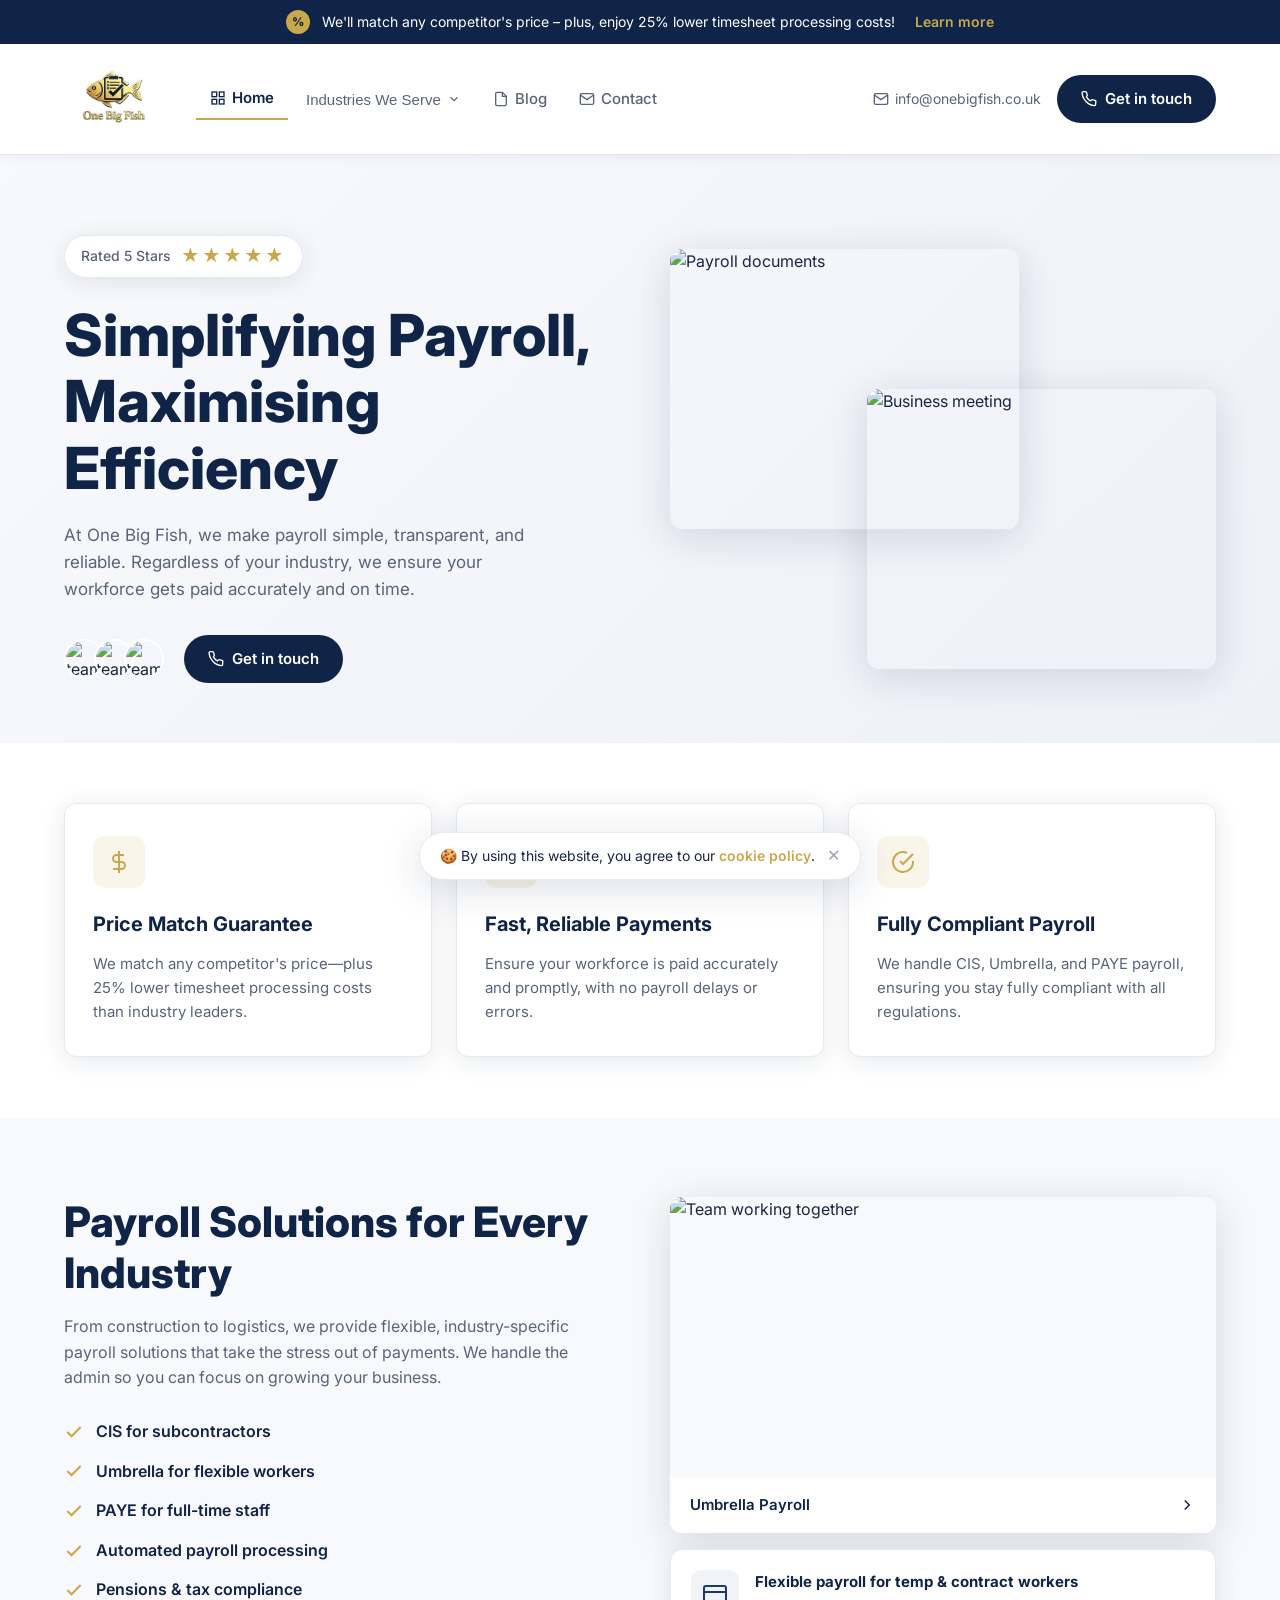
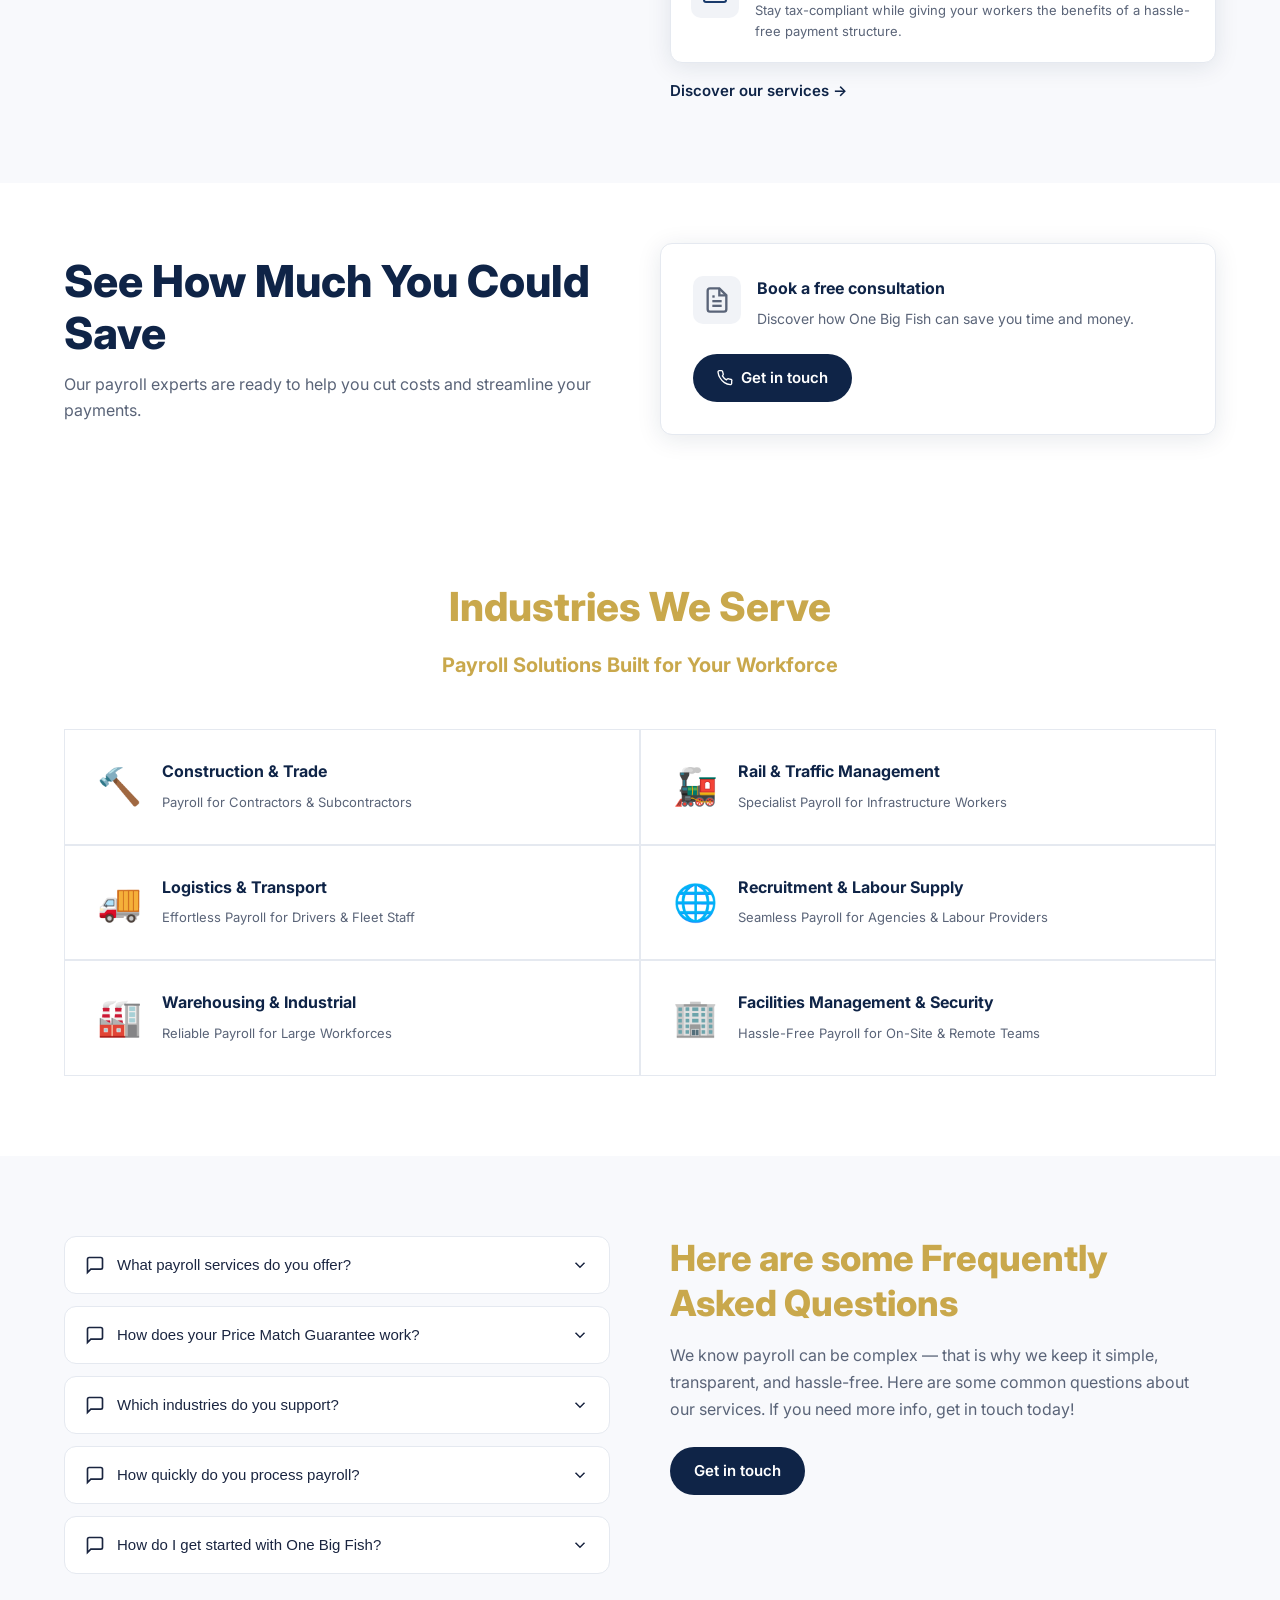
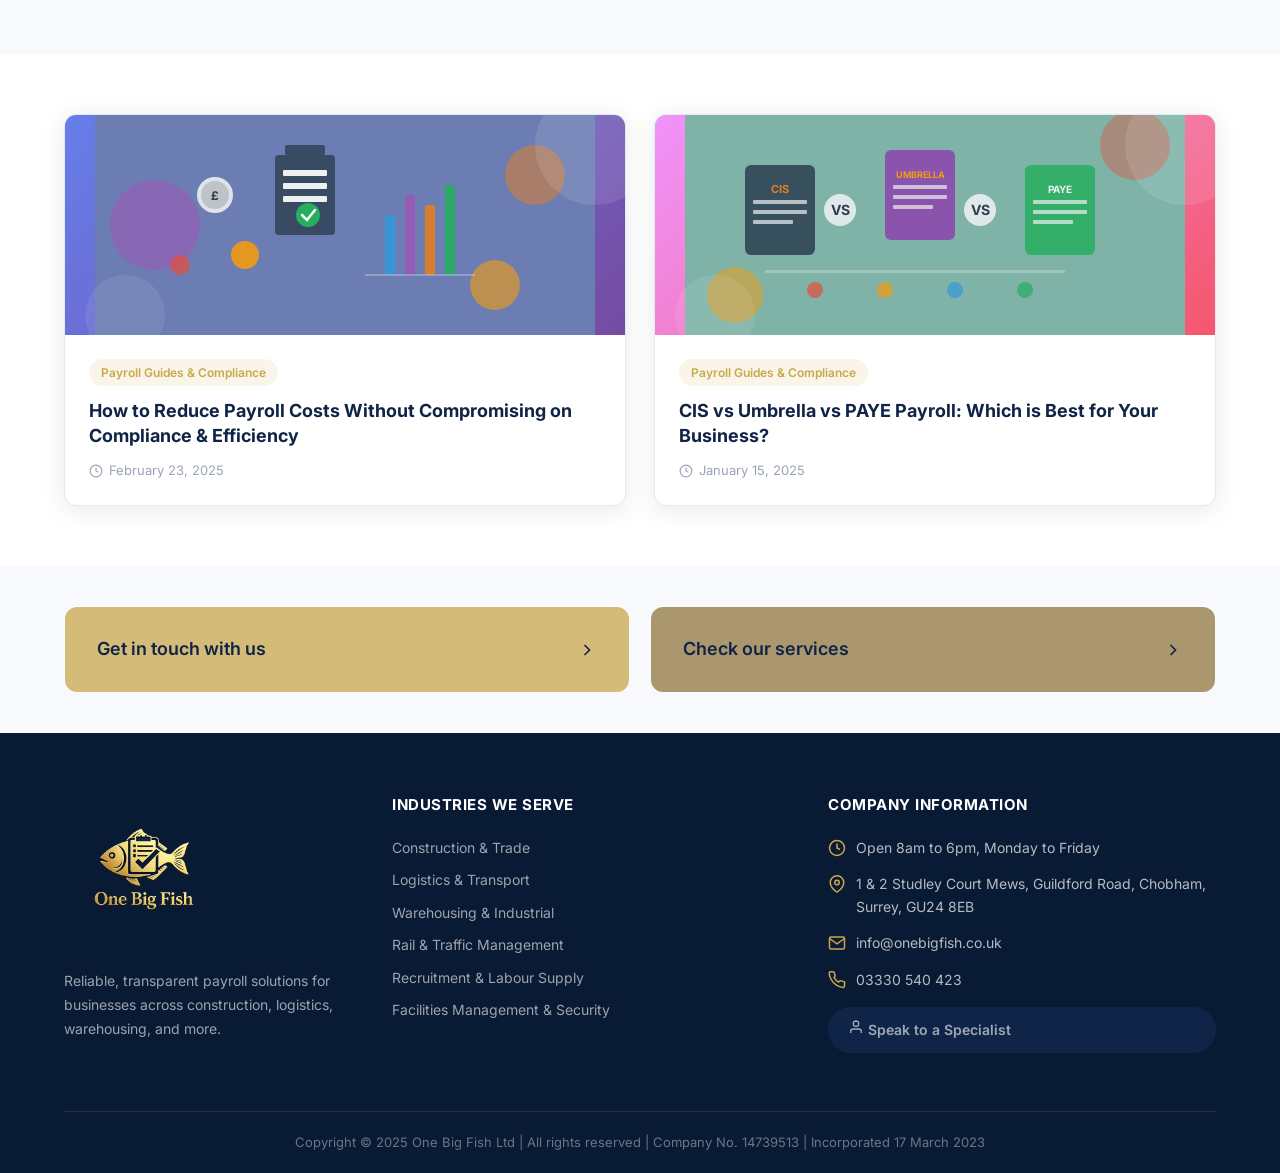
==== commit 4df1c6db: "Add files via upload" ====
--- a/index.html
+++ b/index.html
@@ -442,7 +442,7 @@
       </div>
     </div>
     <div class="footer-bottom">
-      <span>Copyright © 2025 One Big Fish Ltd | All rights reserved</span>
+      <span>Copyright © 2025 One Big Fish Ltd | All rights reserved | Company No. 14739513 | Incorporated 17 March 2023</span>
     </div>
   </div>
 </footer>
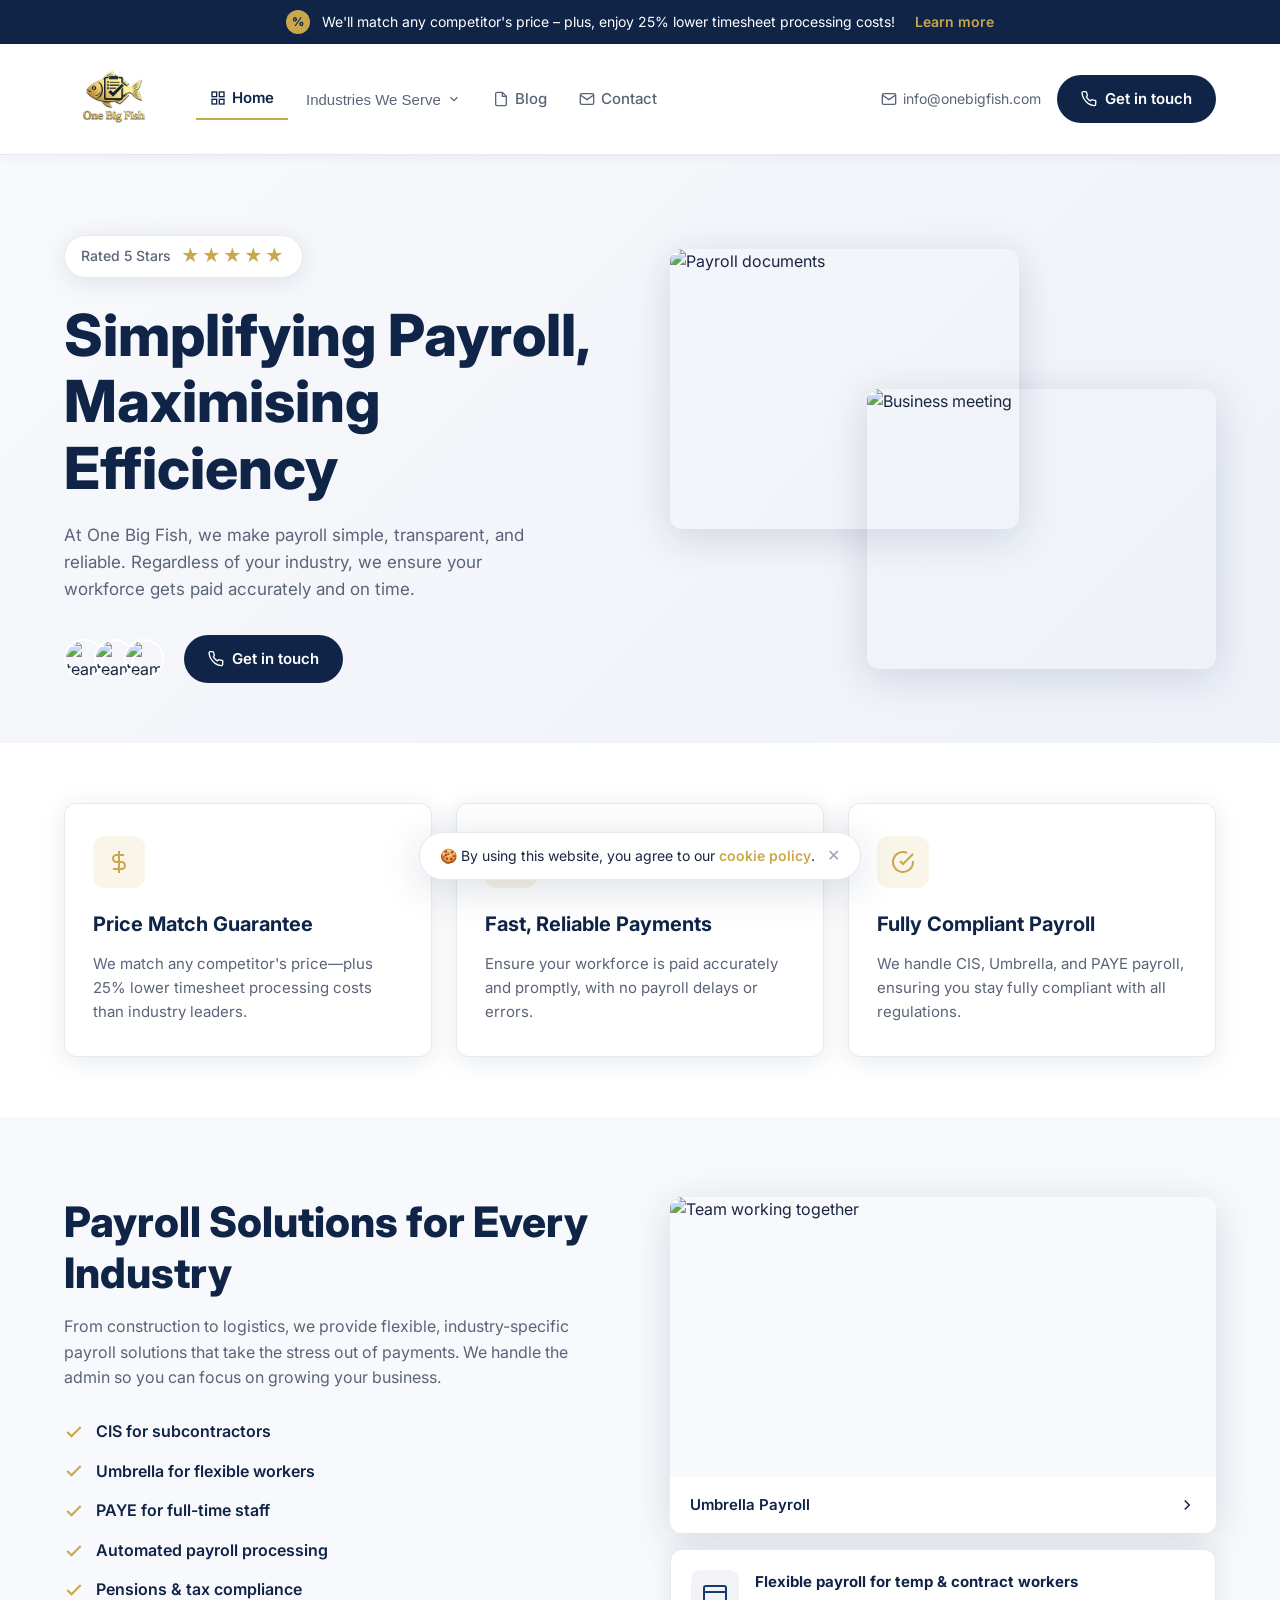
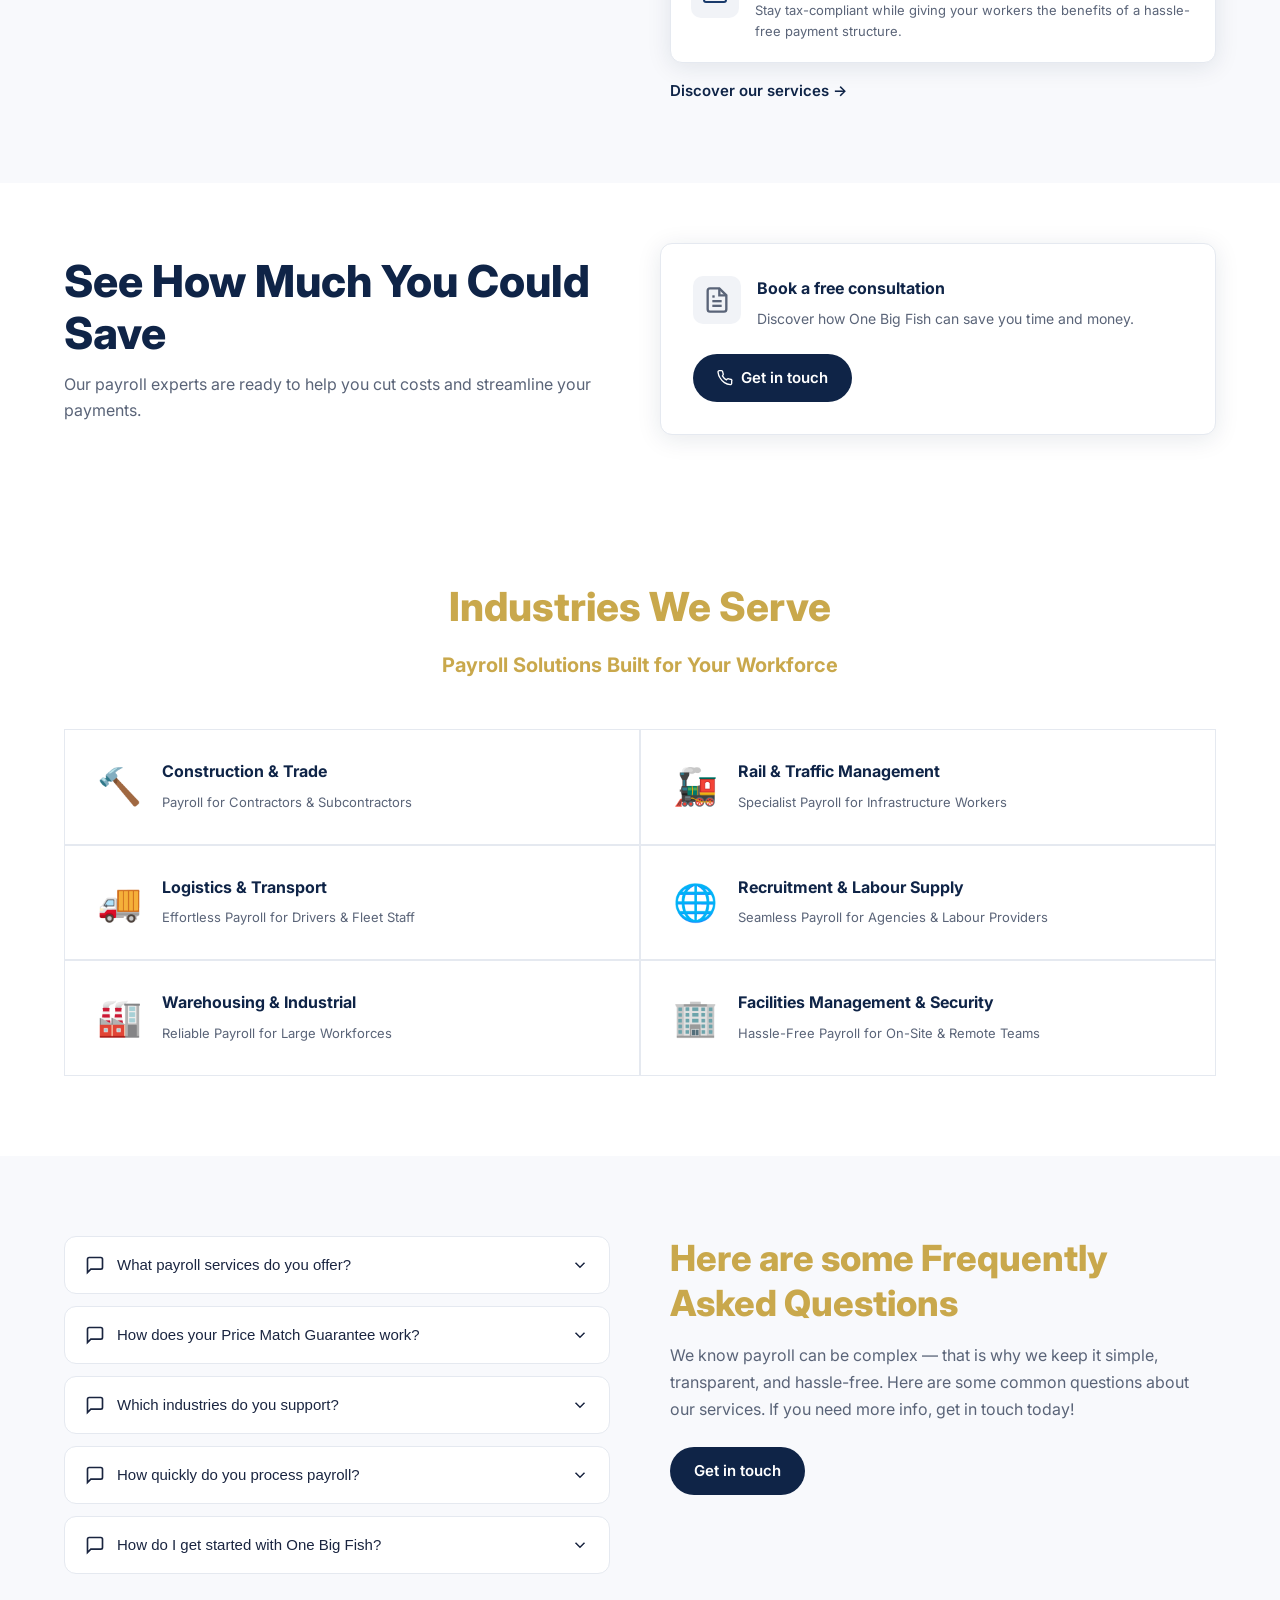
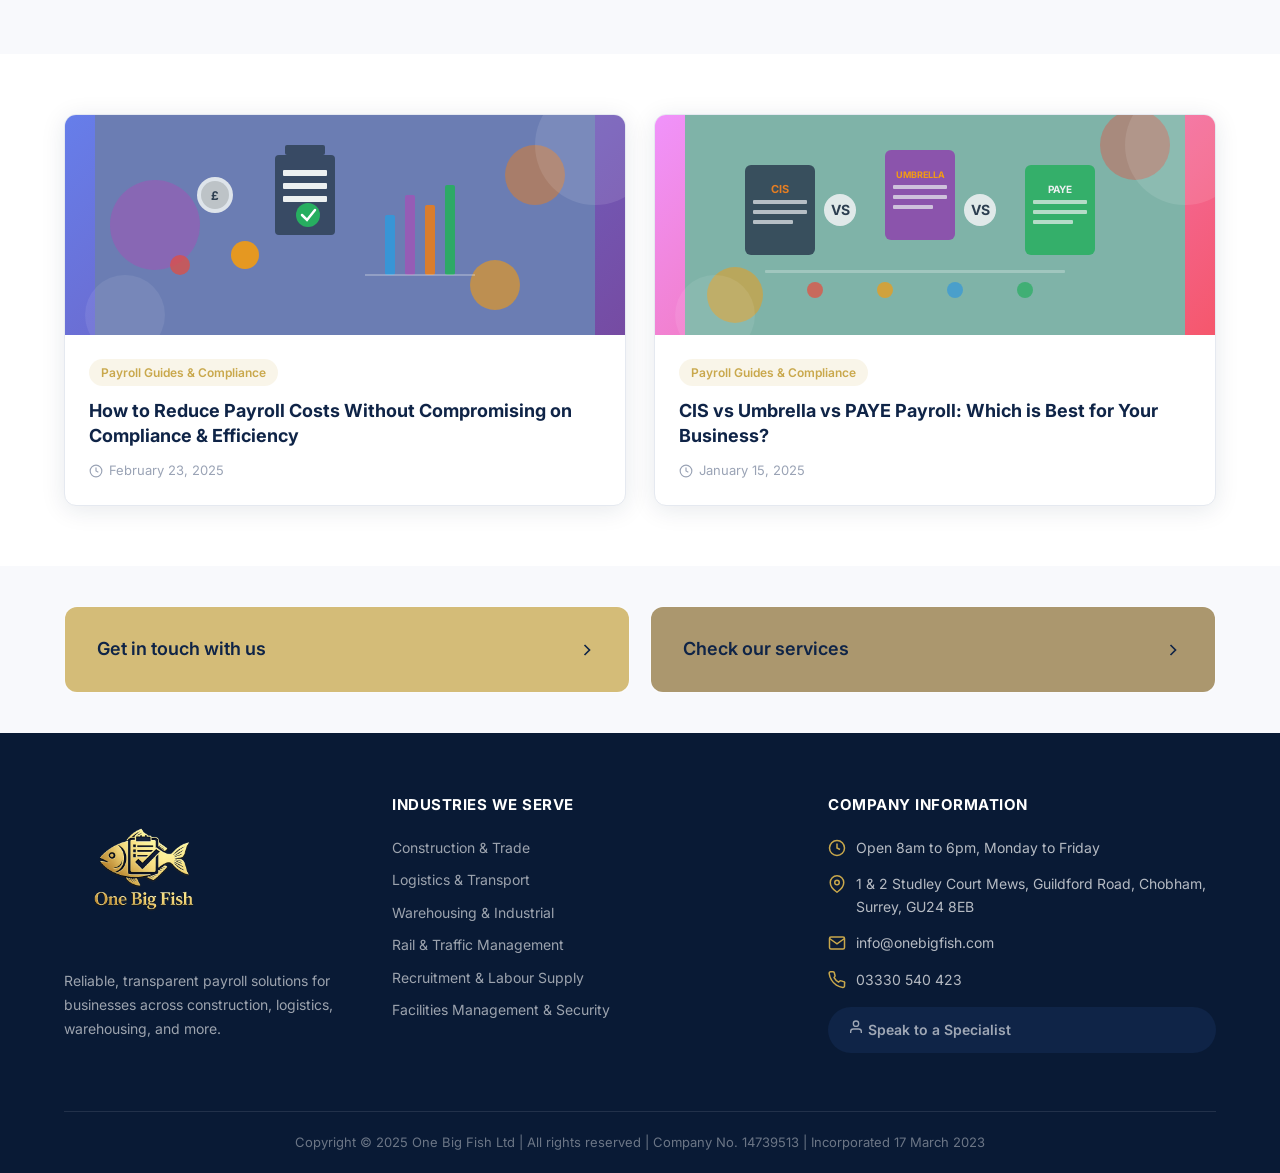
==== commit fa74f368: "Add files via upload" ====
--- a/index.html
+++ b/index.html
@@ -57,9 +57,9 @@
       </a>
     </div>
     <div class="nav-right">
-      <a href="mailto:info@onebigfish.co.uk" class="nav-email">
+      <a href="mailto:info@onebigfish.com" class="nav-email">
         <svg width="16" height="16" viewBox="0 0 24 24" fill="none" stroke="currentColor" stroke-width="2"><path d="M4 4h16c1.1 0 2 .9 2 2v12c0 1.1-.9 2-2 2H4c-1.1 0-2-.9-2-2V6c0-1.1.9-2 2-2z"/><polyline points="22,6 12,13 2,6"/></svg>
-        info@onebigfish.co.uk
+        info@onebigfish.com
       </a>
       <a href="contact.html" class="btn-primary">
         <svg width="16" height="16" viewBox="0 0 24 24" fill="none" stroke="currentColor" stroke-width="2"><path d="M22 16.92v3a2 2 0 0 1-2.18 2 19.79 19.79 0 0 1-8.63-3.07A19.5 19.5 0 0 1 4.69 12 19.79 19.79 0 0 1 1.61 3.45 2 2 0 0 1 3.58 1h3a2 2 0 0 1 2 1.72 12.84 12.84 0 0 0 .7 2.81 2 2 0 0 1-.45 2.11L8.09 8.91a16 16 0 0 0 6 6l1.27-1.27a2 2 0 0 1 2.11-.45 12.84 12.84 0 0 0 2.81.7A2 2 0 0 1 22 16.92z"/></svg>
@@ -429,7 +429,7 @@
         </div>
         <div class="footer-info-item">
           <svg width="18" height="18" viewBox="0 0 24 24" fill="none" stroke="#C9A84C" stroke-width="2"><path d="M4 4h16c1.1 0 2 .9 2 2v12c0 1.1-.9 2-2 2H4c-1.1 0-2-.9-2-2V6c0-1.1.9-2 2-2z"/><polyline points="22,6 12,13 2,6"/></svg>
-          <span>info@onebigfish.co.uk</span>
+          <span>info@onebigfish.com</span>
         </div>
         <div class="footer-info-item">
           <svg width="18" height="18" viewBox="0 0 24 24" fill="none" stroke="#C9A84C" stroke-width="2"><path d="M22 16.92v3a2 2 0 0 1-2.18 2 19.79 19.79 0 0 1-8.63-3.07A19.5 19.5 0 0 1 4.69 12 19.79 19.79 0 0 1 1.61 3.45 2 2 0 0 1 3.58 1h3a2 2 0 0 1 2 1.72 12.84 12.84 0 0 0 .7 2.81 2 2 0 0 1-.45 2.11L8.09 8.91a16 16 0 0 0 6 6l1.27-1.27a2 2 0 0 1 2.11-.45 12.84 12.84 0 0 0 2.81.7A2 2 0 0 1 22 16.92z"/></svg>
